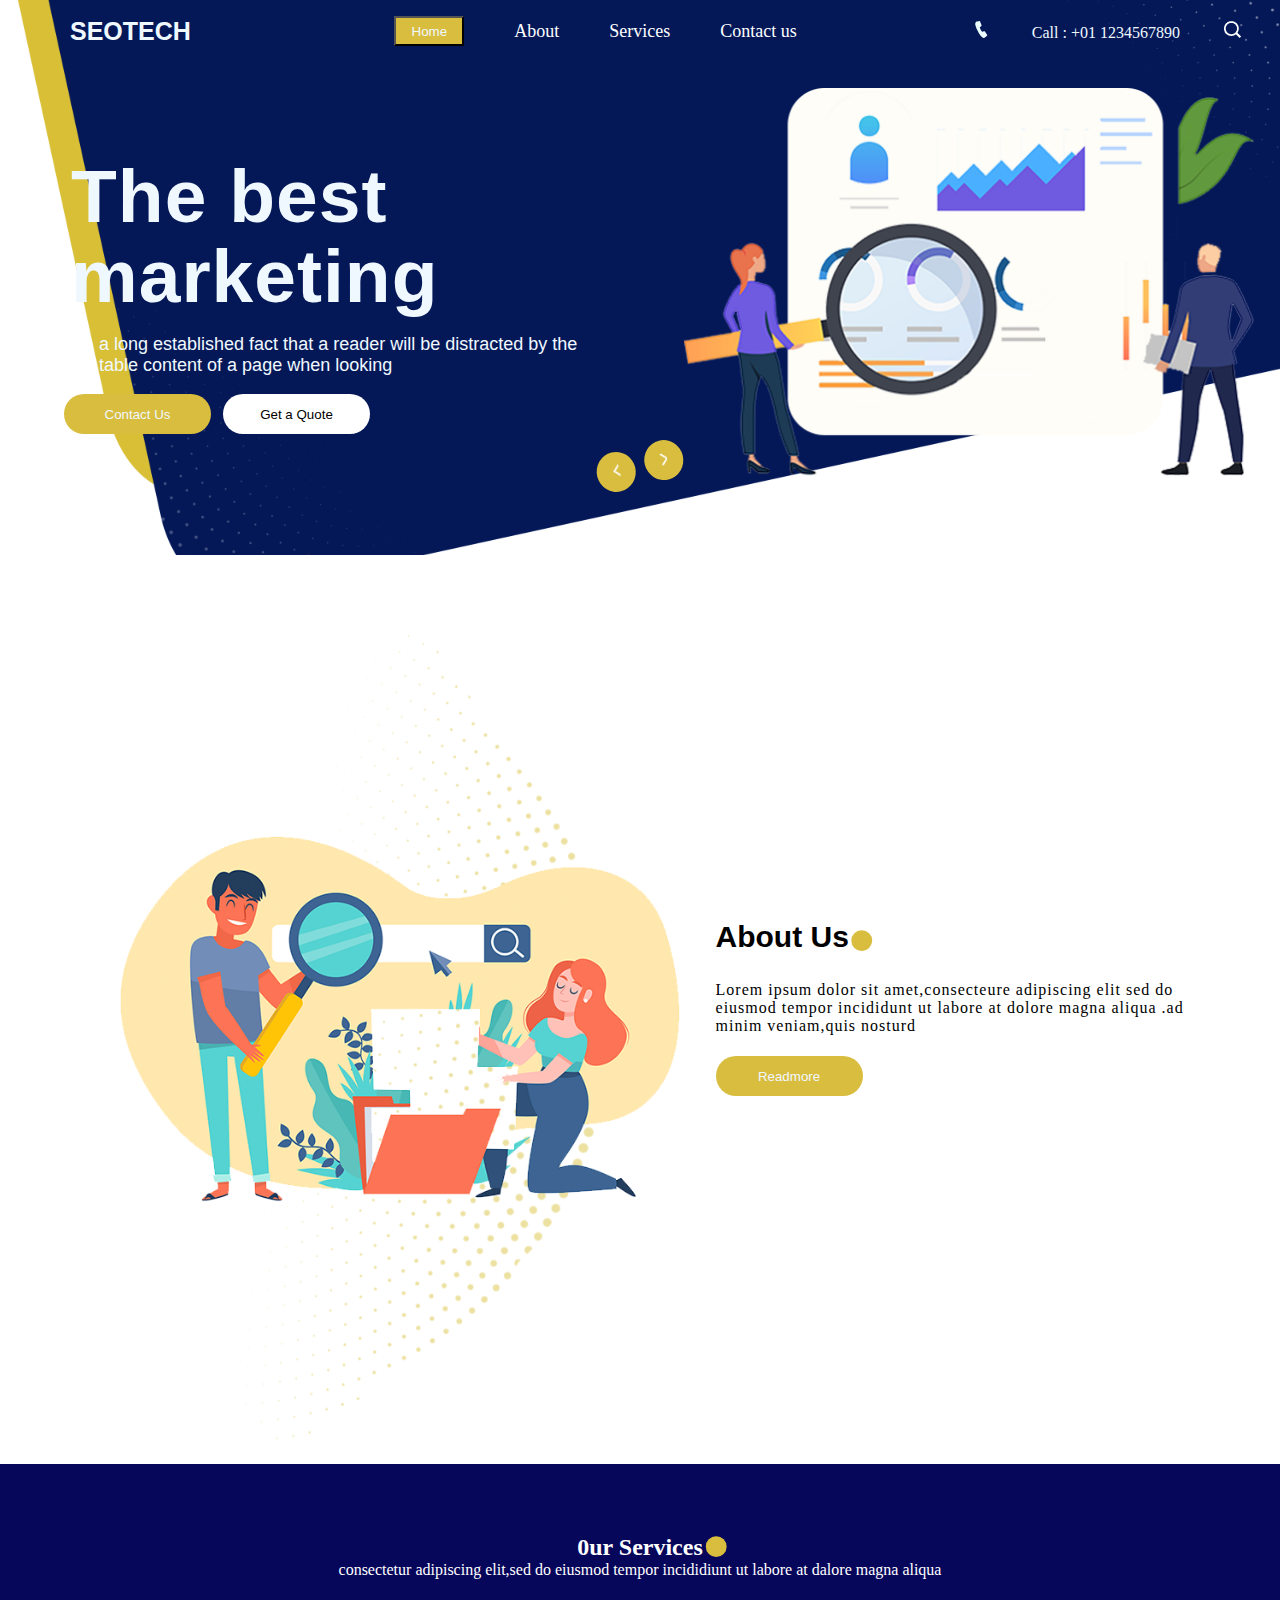
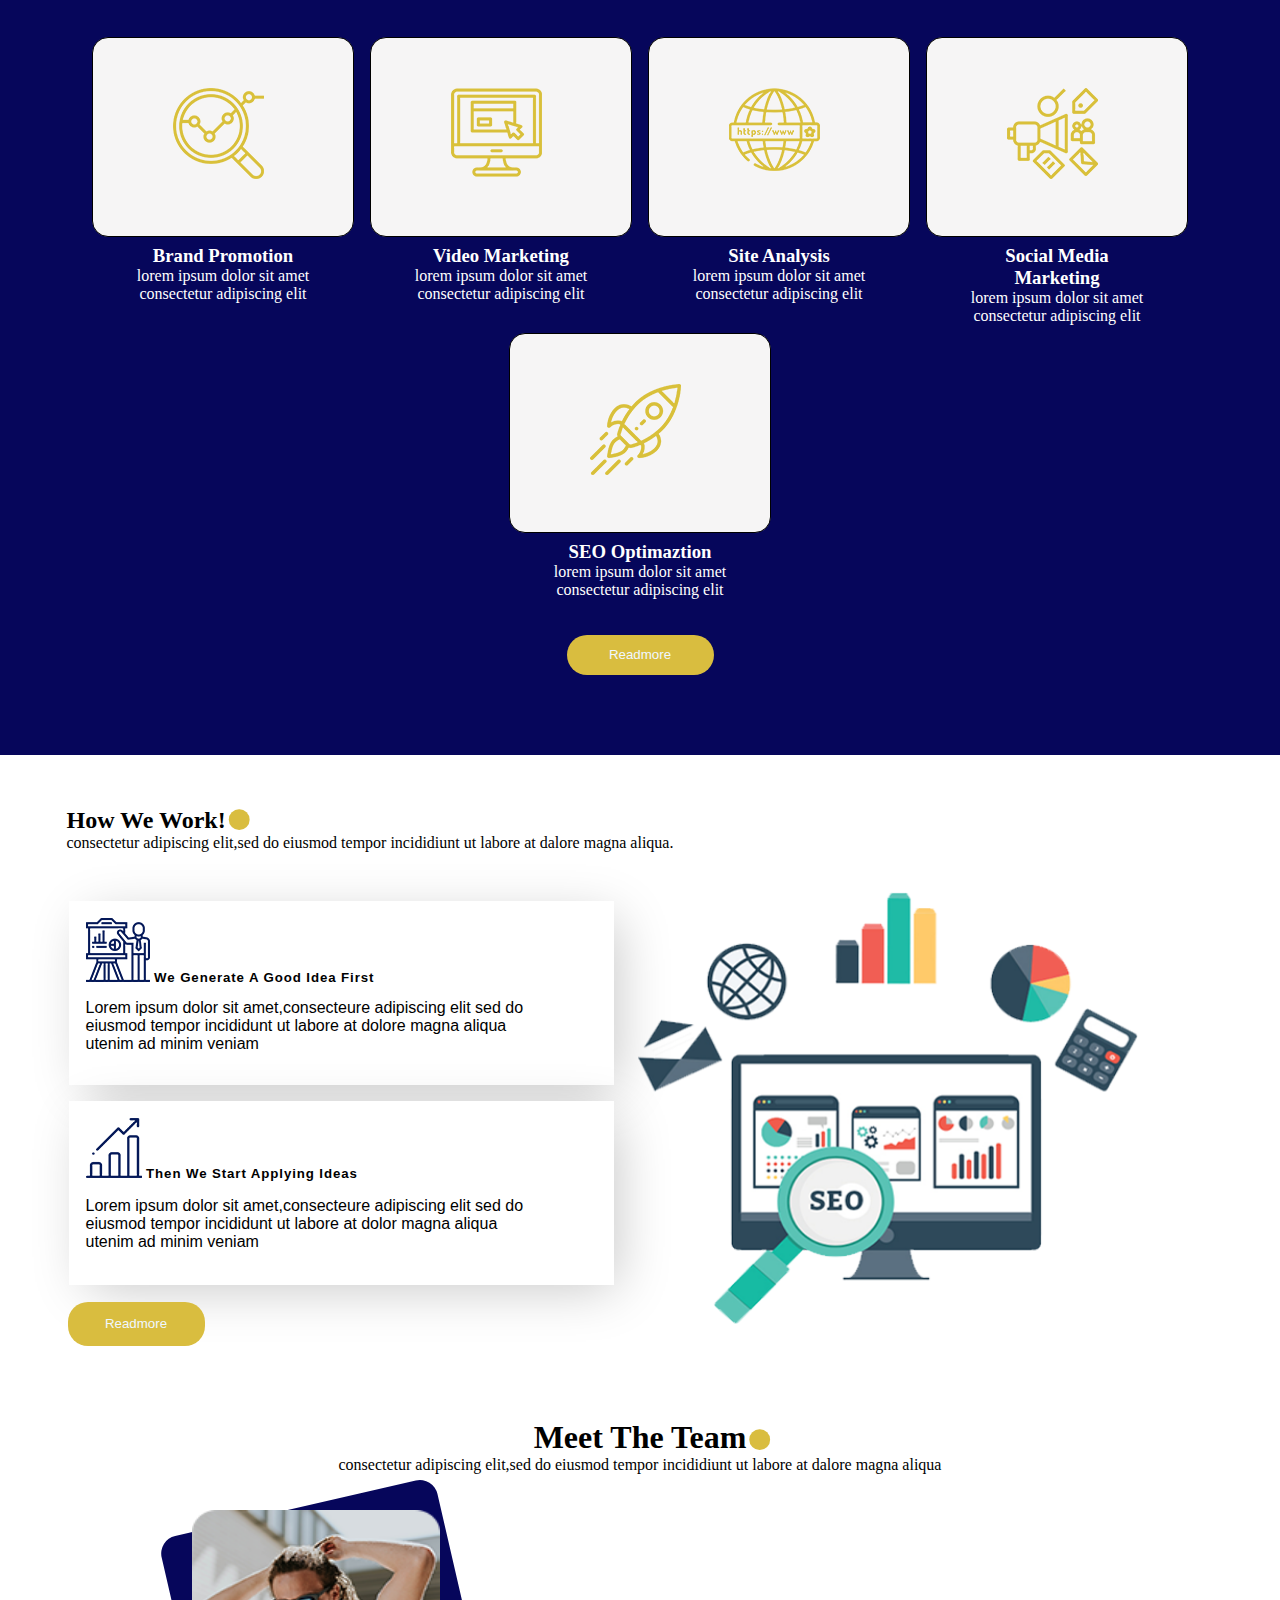
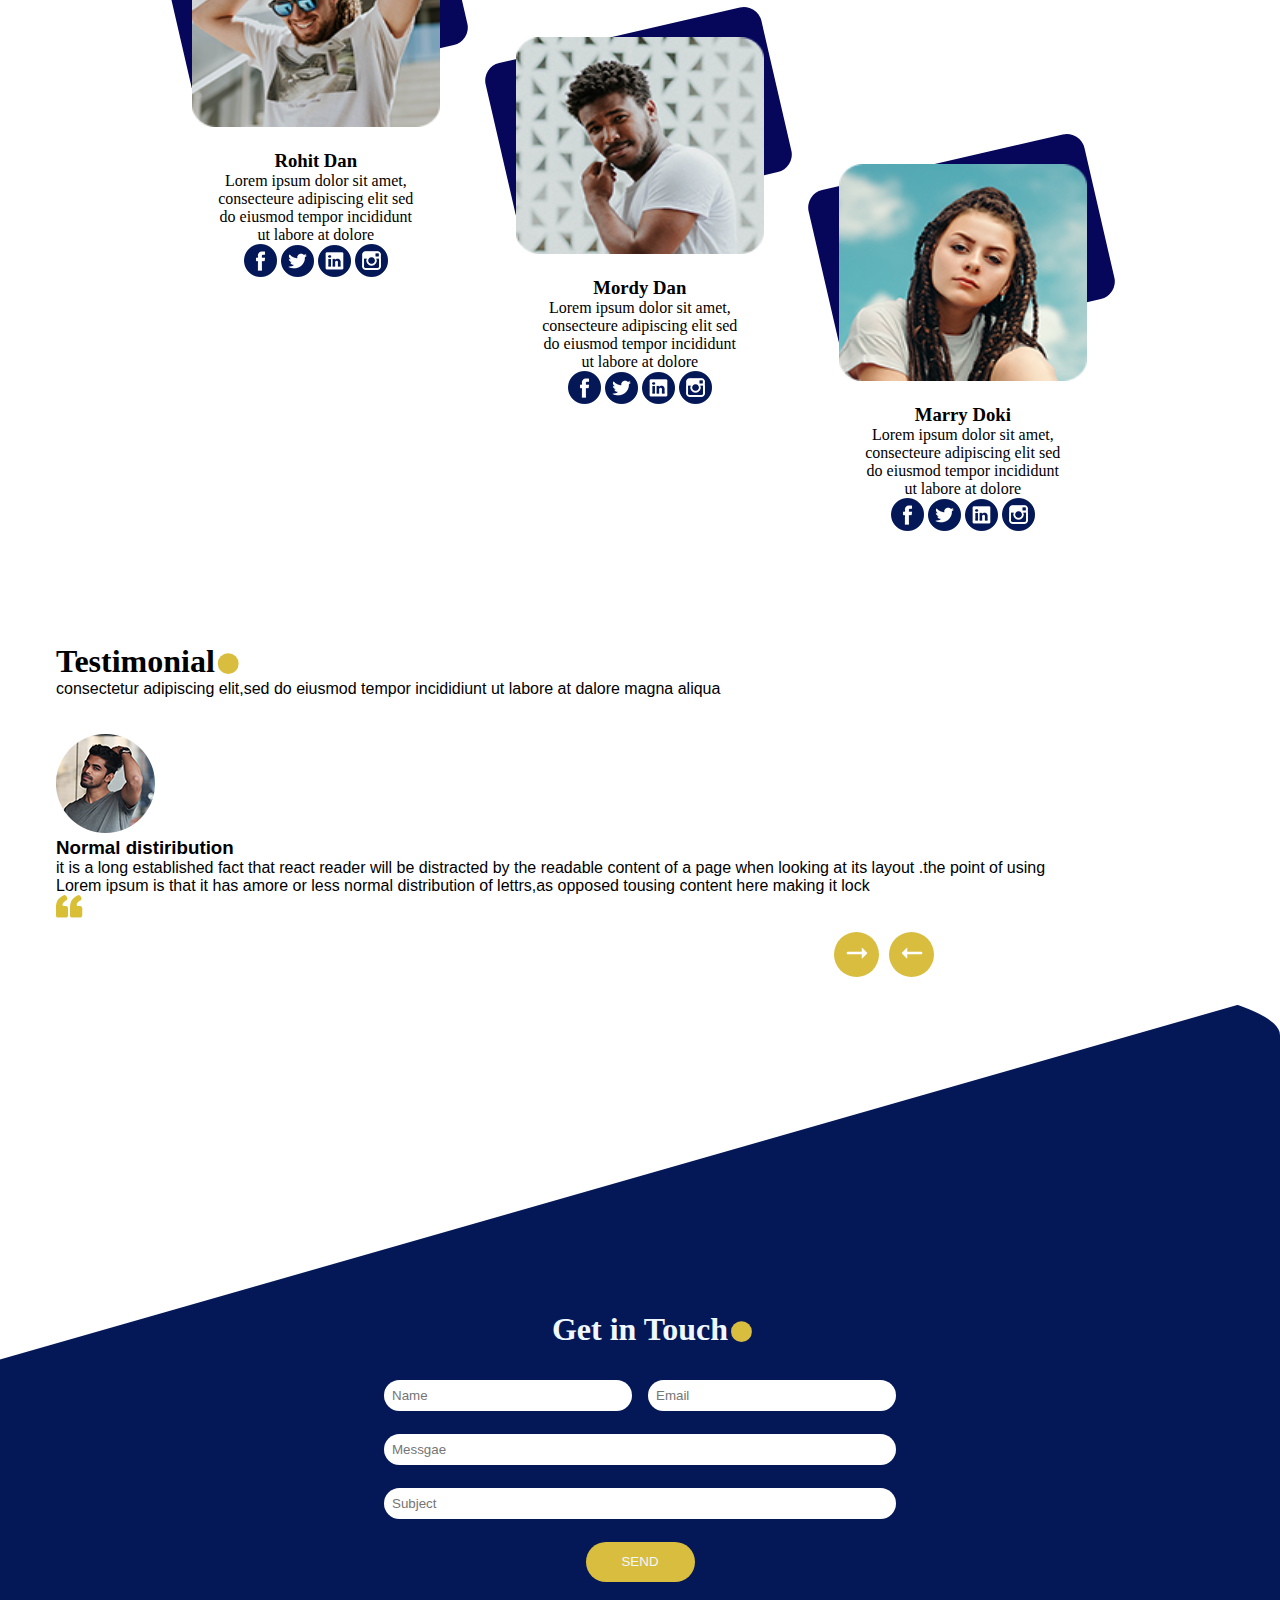
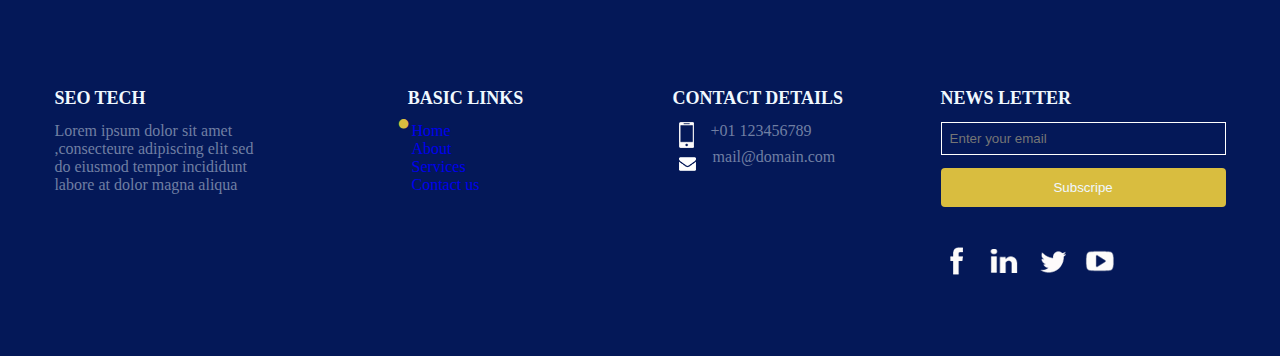
==== index.html @ 2832ff49 "msg updated" ====
<!DOCTYPE html>
<html lang="en">
<head>
    <meta charset="UTF-8">
    <meta http-equiv="X-UA-Compatible" content="IE=edge">
    <meta name="viewport" content="width=device-width, initial-scale=1.0">
    <link rel="stylesheet" href="style.css">
    <link href="https://cdn.jsdelivr.net/npm/bootstrap@5.3.0-alpha3/dist/css/bootstrap.min.css" rel="stylesheet"
        integrity="sha384-KK94CHFLLe+nY2dmCWGMq91rCGa5gtU4mk92HdvYe+M/SXH301p5ILy+dN9+nJOZ" crossorigin="anonymous">
        <link rel="preconnect" href="https://fonts.googleapis.com">
<link rel="preconnect" href="https://fonts.gstatic.com" crossorigin>
<link href="https://fonts.googleapis.com/css2?family=Lato:wght@300;400;700&family=PT+Sans&display=swap" rel="stylesheet">
    <title>Document</title>
</head>
<body>
    <div class="body-image">
        <navbar class="content-header nav-header">
<div class="content-name">

            <h1 class="small-header" style="color: aliceblue;">SEOTECH</h1>
        
        </div>
        <div class="list-center">
            <ul class="nav-head">
                <li><button type="button" class="btn btn-warning rounded-pill " id="size-bar">Home</button></li>
                <li><a href="" >About</a></li>
                <li><a href="">Services</a></li>
                <li><a href="">Contact us</a></li>
            </ul>
        </div>
<div class="image-content">
            <img class="slider-image" src="./images/slider-img.png">
        </div>
<div >
            <div class="btn-container">
                <span class="btn-num">
                   <a href=""><img src="./images/call.png"></a> 
                  <div class="tele-number"> Call : +01 1234567890</div> 
                    <a href=""><img src="./images/search-icon.png"></a> 
                </span>
            </div>
        </div>
            <button class="menu-btn">
                <svg xmlns="http://www.w3.org/2000/svg" width="16" height="16" fill="white" class="bi bi-list" viewBox="0 0 16 16">
                    <path fill-rule="evenodd" d="M2.5 12a.5.5 0 0 1 .5-.5h10a.5.5 0 0 1 0 1H3a.5.5 0 0 1-.5-.5zm0-4a.5.5 0 0 1 .5-.5h10a.5.5 0 0 1 0 1H3a.5.5 0 0 1-.5-.5zm0-4a.5.5 0 0 1 .5-.5h10a.5.5 0 0 1 0 1H3a.5.5 0 0 1-.5-.5z"/>
                  </svg>
            </button>
     
        </navbar>
        
        <header>
            <div class="title-text">
                <h1 class="line-gap "><strong>The best</strong> <br>marketing</b> </h1>
                <br>
                <p class="para-gap">a long established fact that a reader will be distracted by the<br> table content of
                    a page when looking</p>
                <br>
                <div class="gap-btn">
                    <button class="btn-center" type="button " style="color: aliceblue;">Contact Us</button>
                    <button class="btn-center btn-color" type="button" style="color: black;">Get a Quote</button>
                </div>
                <div class="angle-bar">
                    <div class="arrow-left arrow-bottom" >
                        <a href=""><img src="./images/left-angle.png"></a>
                </div>
            <div class="arrow-left arrow-top">
                 <a href=""><img  src="./images/right-angle.png"></a>   
                </div>
                </div>
            </div>
    </div>
</header>


    <section class="main-content" >
        <div  class="hero-left">
                <img class="hero-img" src="./images/about-img2.png">
        </div>
            <div class="content-right">
                <h1>About Us <span class="bullet-about"> &#x2022;</span></h1>
                
       <p> Lorem ipsum dolor sit amet,consecteure adipiscing elit sed do <br>eiusmod tempor
               incididunt ut labore at dolore magna aliqua .ad<br> minim veniam,quis nosturd</p>
        
               <div class="btn-size">
               <button class="btn-center " type="button" style="color: aliceblue;">Readmore</button>    
            </div>
        </div>
    </section>

<section class="back-image">
    <div class="header-rows">
        <div class="center-header">

            <h2 >0ur Services <span class="bullet-service"> &#x2022;</span> </h2>
            <p>consectetur adipiscing elit,sed do eiusmod tempor incididiunt ut labore at dalore magna aliqua</p>
        </div>
    </div>
    <div class="header-rows">
        <div class="box-section">
            <div class="box-bar">
                <img class="center-image" src="./images/s-1.png">
            </div>
            <div>
                <h3>Brand Promotion</h3>
                <p>lorem ipsum dolor sit amet<br>consectetur adipiscing elit</p>
            </div>
        </div>

        <div class="box-section">
            <div class="box-bar">
                <img class="center-image" src="./images/s-2.png">
            </div>
            <div>
                <h3> Video Marketing</h3>
                <p>lorem ipsum dolor sit amet<br>consectetur adipiscing elit</p>
            </div>
        </div>

        <div class="box-section">
            <div class="box-bar">
                <img class="center-image" src="./images/s-3.png">
            </div>
            <div>
                <h3>Site Analysis</h3>
                <p>lorem ipsum dolor sit amet<br>consectetur adipiscing elit</p>
            </div>
        </div>

        <div class="box-section">
            <div class="box-bar">
                <img class="center-image" src="./images/s-4.png">
            </div>
            <div>
                <h3>Social Media <br>Marketing</h3>
                <p>lorem ipsum dolor sit amet<br>consectetur adipiscing elit</p>
            </div>
        </div>

        <div class="box-section">
            <div class="box-bar">
                <img class="center-image" src="./images/s-5.png">
            </div>
            <div>
                <h3>SEO Optimaztion</h3>
                <p>lorem ipsum dolor sit amet<br>consectetur adipiscing elit</p>
                <br>
                <br>
                <button class=" btn-center" type="button" style="color: aliceblue;">Readmore</button>
                
            </div>
        
            </div>
        </div>
</section>



<section class="header-title">
    <div class="header-gap">
        <h2 class="bullet-work">How We Work!<span class="bullet-service"> &#x2022;</span> </h2>
        <p>consectetur adipiscing elit,sed do eiusmod tempor incididiunt ut labore at dalore magna aliqua.</p>
    </div>

    <div class="column-box">
        <div class="box-graph">
            <div class="box-line">
               <h5><span><img src="./images/work-i1.png"></span> <span>We Generate A Good Idea
                        First</span></h5>
                <p> Lorem ipsum dolor sit amet,consecteure adipiscing elit sed do<br> eiusmod tempor incididunt ut
                    labore at dolore magna aliqua<br>utenim ad minim veniam</p>
                </div>
        

            <div class="box-line">
                <h5><span><img src="./images/work-i2.png"></span>
                    <span>Then We Start Applying
                        Ideas</span></h5>
                <p> Lorem ipsum dolor sit amet,consecteure adipiscing elit sed do <br>eiusmod tempor incididunt ut
                    labore at dolor magna aliqua <br>utenim ad minim veniam</p>
            </div>
        </div>
        
            <img class="image-right" src="./images/work-img.png">
            <div class="read-size">
           
                <button class=" btn-read" type="button" style="color: aliceblue;">Readmore</button>    
            </div>
 
        </div>
</section>


<article class="line-height">
    <div class="object-center">
        <h1>Meet The Team <span class="bullet-point"> &#x2022;</span></h1>
        <p>consectetur adipiscing elit,sed do eiusmod tempor incididiunt ut labore at dalore magna aliqua</p>
    </div>
    <div class="box-row">
        <div>
        <div class="card-shape" id="card-1">
                <div class="box-image-container">
                    <img class="box-image" src="./images/t-1.png">
                </div>
                <div class="text-words">
                    <h3>Rohit Dan</h3>
                    <p>Lorem ipsum dolor sit amet,<br>consecteure adipiscing elit sed <br>do eiusmod tempor incididunt<br> ut
                        labore at dolore</p>

                    <div>
                        <a href=""><img src="./images/fb.png"></a>
                        <a href="https://twitter.com/i/flow/login"><img src="./images/twitter.png"></a>
                        <a href="https://in.linkedin.com/jobs"><img src="./images/linkedin.png"></a>
                        <a href="https://www.instagram.com/?hl=en"><img src="./images/insta.png"></a>

                    </div>

                </div>
        </div>
        </div>
        <div class="card-shape" id="card-2">
            <div>
                <div class="box-image-container">
                    <img class="box-image" src="./images/t-2.png">
                </div>
                <div class="text-words">
                    <h3>Mordy Dan</h3>
                    <p>Lorem ipsum dolor sit amet,<br>consecteure adipiscing elit sed <br>do eiusmod tempor incididunt<br> ut
                        labore at dolore</p>
                    <div>
                        <a href="https://www.facebook.com/login/"><img src="./images/fb.png"></a>
                        <a href="https://twitter.com/i/flow/login"><img src="./images/twitter.png"></a>
                        <a href="https://in.linkedin.com/jobs"><img src="./images/linkedin.png"></a>
                        <a href="https://www.instagram.com/?hl=en"><img src="./images/insta.png"></a>

                    </div>

                </div>
            </div>

        </div>
        <div class="card-shape" id="card-3">
            <div>
                <div class="box-image-container">
                    <img class="box-image" src="./images/t-3.png">
                </div>
                <div class="text-words">
                    <h3>Marry Doki</h3>
                    <p>Lorem ipsum dolor sit amet,<br>consecteure adipiscing elit sed <br>do eiusmod tempor incididunt<br> ut
                        labore at dolore</p>
                    <div>
                        <a href="https://www.facebook.com/login/"><img src="./images/fb.png"></a>
                        <a href="https://twitter.com/i/flow/login"><img src="./images/twitter.png"></a>
                        <a href="https://in.linkedin.com/jobs"><img src="./images/linkedin.png"></a>
                        <a href="https://www.instagram.com/?hl=en"><img src="./images/insta.png"></a>

                    </div>

                </div>
            </div>
            <div>
            </div>
        </div>
    </div>
</article>


<section class="object-header">
    
        <div class="test">
        <h1 class="bullet-test">Testimonial <span class="bullet-point"> &#x2022;</span></h1></h1>
        <p>consectetur adipiscing elit,sed do eiusmod tempor incididiunt ut labore at dalore magna aliqua</p>
    
        <br>
        <br>
        <img src="./images/client.png">
        <br>
        <h3>Normal distiribution</h3>
        <p>it is a long established fact that react reader will be distracted by the readable content of a page when
            looking at its layout .the point of using<br>Lorem ipsum is that it has amore or less normal
            distribution of lettrs,as opposed tousing content here making it lock </p>
       
        <img src="./images/quote.png">
    </div>
        <div class="angle-box">
            <div class="arrow-angle" >
          <a href=""> <img src="./images/next-white.png"></a> 
        </div>
    <div class="arrow-angle">
          <a href=""><img  src="./images/prev-white.png"></a> 
        </div>
        </div>
</section>

<footer class="footer-image">
    <article class="footer" >
        <h1 class="bullet-touch " style="color: aliceblue;">Get in Touch<span class="bullet-point"> &#x2022;</span></h1>
       <div class="footer-form">
            <div class="form-header">
                <input class="form-field" type="text" placeholder="Name">
                <input class="form-field" type="text" placeholder="Email">
            </div>
            <input class="form-field" type="text" placeholder="Messgae">
            <input class="form-field" type="text" placeholder="Subject">
            <button class="btn-send"type="button" style="color: aliceblue;">  SEND</button>

       </div>

    <div class="footer-line">
        
<div class="footer-row">
    <h3 class="header-color header-right left" >SEO TECH </h3>
    <p class="para-color ">Lorem ipsum dolor sit amet<br>,consecteure adipiscing elit sed <br>do eiusmod tempor incididunt
        labore at dolor magna aliqua</p>
</div>
<div class="footer-row">
    <h3 class="header-right">BASIC LINKS</h3>
    <ul class="style-none">
       
        <li ><a href="https://rakul1234.github.io/html2/" ><span class="bullet-home"> &#x2022;</span>Home</a></li>
        <li><a href="#" >About</a></li>
        <li><a href="#" >Services</a></li>
        <li><a href="#" >Contact us</a></li>
    </ul>
</div>
<div  class="footer-row ">
    <h3 class="header-color header-right">CONTACT DETAILS</h3>
    <div  class="call-none">
   <p class="news-image"><img src="images/telephone-white.png">+01 123456789</p>
   <p class="news-image"><img class=" email-image"src="./images/envelope-white.png">mail@domain.com</p>
</div>
</div>
<div class="footer-row">
    <h3 class="header-color header-right">NEWS LETTER</h3>
    <input  class="email-box" type="email" placeholder="Enter your email" class="para-color">
    <button  class="email-box subs-btn" type="button" style="color: aliceblue;">Subscripe</button>
    <br>
    <div class="network-images">
        <a href="https://www.facebook.com/login/"><img src="./images/info-fb.png"></a>
        <a href=" https://in.linkedin.com/jobs"><img src="./images/info-linkedin.png"></a>
        <a href="https://twitter.com/i/flow/login"><img src="./images/info-twitter.png"></a>
        <a href="https://www.youtube.com/"><img src="./images/info-youtube.png"></a>



        


    </div>
</div>
        
    </div>
</article>
</footer>



</body>
</html>
---- style.css ----
*{
    padding: 0;
    margin: 0;
    box-sizing: border-box;

    
}
html,body{
    width: 100%;
    overflow-x: hidden;
}
.hero-left{
    margin-top:5px;
    margin-left:-4%}

.body-image{
    background-color:rgb(4, 4, 71);
  background-repeat: no-repeat;
  background-size: cover;
   width:100vw;

} 
  a:hover {
    
    color: #d9bd3f;
  }
  a:link {
    text-decoration: none;
    
  }
 .style-none a:visited {
    
    color:#707fa3;
  }
  
 a:active{
    color:rgb(134, 22, 22);
 }
  .nav-head a:visited {
    color:white;
  }

button{
    background-color: #d9bd3f;
}
.angle-bar{
display: none;
}
.arrow-left{
 display: none;

}


.image-head{
width: 500px;
position:absolute;
left: 750px;
top: 100px;
}
.content-header{

    display: flex;
align-items:center;
justify-content: space-between;
padding: 0px 70px;
    }
.nav-header ul li{
    
display: inline-block;
  padding: 96px 25px;
 list-style-type:none;
}

.menu-btn{
    background-color: transparent;
    outline: 0;
    border: 0;
}
.content-name{
    display: flex;
    justify-content:flex-start;
    justify-items: flex-start;
    
}
.list-center{
    display: flex;
    justify-content:space-between;
    align-items:center;
    font-size: large;
    margin-left:102px;

    
}
.small-header{
    font-size:25px;
    font-family: 'Franklin Gothic Medium', 'Arial Narrow', Arial, sans-serif;

}
#size-bar{
    width:70px ;
    height: 30px;
    background-color: #d9bd3f;
    color: aliceblue;
    display: flex;
    justify-content: center;
    align-items: center;
}
.bullet-point{
    position: absolute;
    color: #d9bd3f;

   font-size: 77px;
   margin-top: -24px;

}
.bullet-service{
    position: absolute;
    color: #d9bd3f;

   font-size: 77px;
   margin-top: -32px;


}
.bullet-about{
    position: absolute;
    color: #d9bd3f;

   font-size: 73px;
   margin-top: -23px;


}
.bullet-home{
    position: absolute;
    color: #d9bd3f;
margin-left: -15px;
   font-size: 40px;
   margin-top: -21px;


}


.nav-head{
  display:none;  
    
}
.tele-number{
    margin:0 40px;
    display: inline-block;
    list-style-type:none;
   
}
.btn-container{
    display: none;
}
.btn-center{
    background-color: #d9bd3f;
    border: none;
    color: white;
    width:147px ;
    height: 40px;
    border-radius: 20px;

}
.btn-color{
    background-color:white;
    margin-left:8px;

}
.line-gap{
font-size:75px;
line-height: 80px;
letter-spacing: 1px;
font-family: 'Franklin Gothic Medium', 'Arial Narrow', Arial, sans-serif;
font-weight:bolder;


}

.title-text{

    display: grid;
    grid-template-columns: var(grid);
    margin-top: -10px;
    padding: 2em ;
    color: aliceblue;
    
    
    
    
    }
.para-gap{
    color: aliceblue;
    font-size:18px;
letter-spacing: normal;

    }
 .btn-gap{
    
 border: none;
 color:black;
 padding: 15px 32px;
 border-radius: 10px;
 display: inline-block;
font-size: 16px;
    
} 
.para-line{
    margin-bottom:180px ;

}

.content-right{
    display: grid;
    padding: 3em;
    justify-content: center;

}
.hero-img{
    width: 354px;
    height:100%;
    padding: 20px;
    margin-left:32px;

}
.main-content h1{
    font-size: 30px;
    font-family: 'Franklin Gothic Medium', 'Arial Narrow', Arial, sans-serif;
    margin-top: -40px;

}
.main-content p{
    letter-spacing: 1px;
    margin-top: 21px;
   

}
.btn-size{
    margin-top: 21px;

}


.back-image{
    background-color:rgb(6, 6, 91);
    width: 100%;
    padding-top: 20px;
    padding-bottom: 80px;
    

}

.slider-image{
    display: none;
}

.center-header{
    display:grid;
    text-align: center;
    padding: 50px;
    }
    .header-rows{
        display: flex;
        flex-direction: row;
        flex-wrap: wrap;
        justify-content:center;
        color: white;
        
    
    }
    
    .box-bar{
        width:262px;
        height:200px;
        border-radius: 16px;
        margin: 8px;
        background: rgb(246, 245, 245);
        border: 1px solid black;
    }
    

    
    .center-image{
        position: absolute;
        margin-top:50px;
        margin-left: -50px;
    }
    .box-section{
        text-align: center;
    
        
    }
    

    .header-title{
        display:grid;
        place-content: center;
        padding: 38px;
        margin-right: 20px;
    
    }
    .header-gap{
        display: grid;
        text-align: center;
    }
    
.read-size{
    display:grid;
    justify-content: center;
    align-items: center;
}
.btn-read{
    background-color: #d9bd3f;
    border: none;
    color: white;
    width:137px ;
    height: 44px;
    border-radius: 20px;



}
    .box-line{
        display: grid;
        border: 1px solid white;
        background-color:white;
        width: 100%;
        margin: 16px;
        padding: 1em;
        box-shadow: 10px 10px 51px -8px rgba(0,0,0,0.23);
        -webkit-box-shadow: 10px 10px 51px -8px rgba(0,0,0,0.23);
        -moz-box-shadow: 10px 10px 51px -8px rgba(0,0,0,0.23);  
     }
     .box-line h5{
      font-family: 'Franklin Gothic Medium', 'Arial Narrow', Arial, sans-serif;
      letter-spacing: 0.9px;
    
     }
     .box-line p{
        font-family:Verdana, Geneva, Tahoma, sans-serif; 

     }

    .image-right{
        
        width: 100%;
        margin-left: 17px;
        
    
    }

    
    
    .object-center{
        display:grid;
        text-align: center;
        place-items: center;

    
    
    }
    .object-header{
            
    
        /* justify-content: center;
        align-items:center; */
        margin: 56px;
        text-align: center;
        /* padding: 20px; */
    }

    .card-shape{
        padding: 2em;
        border-radius: 25px;
    
        
    
    }
    .box-image{
        width:248px;
        margin: 19px;
        margin-top: 4px;
        height: 217px;

    }
    
    .box-image-container::before{
        position: absolute;
        rotate: -13deg;
        content: '';
        width:283px !important;
        height: 169px !important;
        background-color:rgb(6, 6, 91) !important;
        z-index: -9;
        border-radius: 18px;
    }
    .line-height{
        display:grid;
        justify-content: center;
        align-items: center;
        padding: 20px;
    }
    
    
    #card-2{
        display: flex;
        justify-content: center;
        align-items: center;
        }
    
    #card-3{
        display: flex;
        align-items: flex-end;
        justify-content: flex-end;
        margin-left: -27px;

    }
    
    .text-words{
    display: grid;
       text-align: center; 
    }


    .angle-box{
        display: flex;
        justify-content: center;
        flex-direction: row;
        margin-top: 7px;
    
    
    }
    .arrow-angle{
        background:#d9bd3f;
        height: 45px;
        width: 45px;
        border-radius: 50%;
        margin: 5px;
        display: flex;
        justify-content: center;
        align-items: center;
    
    }
    .btn-num{
        margin-right: -31px;
    }
    
    .footer{
        display: grid;
        place-items: center;
    }
    .footer-image{
         background: rgb(4, 4, 71);;           
         background-repeat: no-repeat;
         background-size: cover;
         position: absolute;
         width:100vw;
         padding-top: 27px;


         
     }
     .header-color{
        color: aliceblue;
        display: grid;
        font-size: large;
    }

   
    
    
    .style-none{
        list-style: none;
        color:#707fa3;
    }
    .call-none{
        color:#707fa3;
        margin-left:6px ;


    }
    .footer-row{
        width: 206px;
        display:grid;
        place-content: center;
        padding: 1em;
        grid-gap: 13px;
    
    }
    .header-right{
        color: white;
        font-size: large;
        display: grid;
        justify-content: center;

    
    }
    .header-left{
        font-size: 25px;
        font-size:25px;
        font-family: 'Franklin Gothic Medium', 'Arial Narrow', Arial, sans-serif;
        display: grid;
        justify-content: center;

    }
    

    .email-image{
        width:10%;
        height: 100%;
        margin-top: 9px;
    }
    .insta-size{
        width:12%;
        height: 100%;

    }
    .network-images{
        display: flex;
        gap: 18px;
        margin-top: -5px;

    }
    
    .para-color{
        color:#707fa3;
    }
    .btn-send{
        background-color: #d9bd3f;
        border: none;
        color: white;
        width:109px ;
        height: 40px;
        border-radius: 20px;
    

    }
    .news-image{
        display: flex;
        gap: 17px;
        margin-left: none;
    }

    
    .footer-form{
        margin-top: 2em;
        display: grid;
        place-items: center;
        grid-gap: 23px;
        width: 90%;
    }

    .form-header{
        display: inherit;
        grid-gap: 1em;
        width: 100%;
    }
    
    input{
        border-radius: 20px;
        padding: 8px;
        outline: 0;
        border: 0;
    }

    .form-field{
        width: 100%;
    }
.email-box{
    border-radius: 0;
    width:285px;
    background-color: unset;
    border:1px solid white;
    
}
.subs-btn{
    height: 39px;
    border:unset;
    border-radius: 4px;
    background-color: #d9bd3f;
}
    @media (min-width:1024px) {
     .body-image{
            background-image: url("./images/hero-bg.png");
          background-color:unset;
          position:absolute;
          margin-top:-80px;
           width:100%;
          height:auto;
        } 
        
        .about-container img{
          margin-top: 500px; 
          max-width: 100%;
          height:100%;
       
       }
       .btn-container{
        display: flex;
        align-items: flex-end;
        justify-content:flex-end; 
    
        
    }
    
    
    
    .hero-left{
        margin-top:48%;
        margin-left:-1%}
    
    
    .hero-img{
        width: 600px;
    
    }
    
    
        
        .content-header{
            color: aliceblue;

        }

        .footer-line{
       
            display:flex;
            grid-gap: 2em;
            width: 94%;
            padding-top: 90px;
        
        }
        .footer-row{
            width: 100%;
            height: 100%;
            display:grid;
            /* border-radius: 4px; */
            grid-gap: 13px;
        
        }
    
        .box-row{
            width: 78vw;
            height: 693px !important;
            display: flex;
            grid-template-columns: 1fr 1fr 1fr;
            gap: 0 !important;
        
        
        }
    
        .column-box{
            display: grid;
            gap: 1px;
            grid-template-columns: 1fr  1fr;
            
            
           
        }
        .image-right{
        margin: 7px;
            width: 500px;
            height: 432px;
            
        
        }
    
     
        

        .footer-form{
            width: 40vw;
        }
        
        .form-header{
            grid-template-columns: 1fr 1fr;
        }
        
        .main-content{
            display: flex;
            width:auto;
            justify-content: center;
            align-items:center;
        }
        .style-none{
            display:grid;
            justify-content: center;
            margin-left: -40px;

        }
        .object-header{
            
                display:grid;
                justify-content: left;
                align-items:left;
            }
        .test{
            text-align: left;
        }
        .test h3{
            font-family: 'Roboto', sans-serif;

        }
        .test p{
            font-family: Verdana, Geneva, Tahoma, sans-serif;
        }
        
      
    
        .para-gap{
            margin-left: 35px;
            font-family: 'Roboto', sans-serif;
            
            }
            .line-gap{
                margin-left: 7px;
            }
            .news-image{
                display: flex;
                gap: 17px;
                margin-left: none;
            }
            #card-2{
                display: flex;
                justify-content: center;
                align-items: center;
                margin-left: -26px;

                }
            
            #card-3{
                display: flex;
                align-items: flex-end;
                justify-content: flex-end;
        
            }
        
            .angle-bar{
                display: flex;
                justify-content:center;
                align-items: center;
                flex-direction: row;
                margin-top: 7px;
                rotate: -14deg;
                }
                .arrow-left{
                background:#d9bd3f;
                height: 40px;
                width: 39px;
                border-radius: 50%;
                margin: 5px;
                display:flex;
                justify-content: center;
                align-items: center;
                
                }
                .header-right{
                    color: aliceblue;
                    font-size: large;
                    display: grid;
                    justify-content: flex-start;
                    
            
                
                }
                .nav-head{
                    display: contents;
                    justify-content: center;
                    align-items:center;
                }
                .menu-btn{
                    display: none;
                }
                .slider-image{
                    display:grid;
                    width: 570px;
                    position:absolute;
                    right: 2vw;
                    bottom: 79px;
                    }
                    .image-content{
                        display: grid;

                    }
                    .box-line{
                        width:545px;
                        height: 184px;
                    
                    }
                    .header-gap{
                        display: grid;
                        text-align: left;
                        margin: 14px; 
                        padding-bottom:19px ;
                
                    }
                    .read-size{
                        display:grid;
                        justify-content: flex-start;
                        align-items: flex-start;
                        margin-top: -45px;
                        padding: 15px;
                    }
                    .title-text{

                        display: grid;
                        grid-template-columns: var(grid);
                        margin-top: -50px;
                        padding: 4em ;
                        color: aliceblue;
                        
                        
                        
                        
                        }
                    
                        .footer-image{
                            background: url("./images/footer-bg.png");           
                            position: absolute;
                            background-repeat: no-repeat;
                         width: 100%;
                       height: auto;
                       padding-top: 394px;
                       padding-bottom: 60px;
                       border-top-right-radius: 260em 24em;
                       margin-top: -121px;

                        }
                   
                        .content-right{
                            display: grid;
                            padding: 1em;
                            justify-content: center;
                            margin-top: 593px;
                        
                        }
                        .call-none{
                            color:#707fa3;
                        
                    
                    
                        }
                        .angle-box{
                            display: flex;
                            justify-content: flex-end;
                            align-items: flex-end;
                            flex-direction: row;
                            margin-top: 5px;
                            margin-right:106px;
                        
                        }
                    
                        
                        
                    
                    
                        
                    
                    
                
                            }
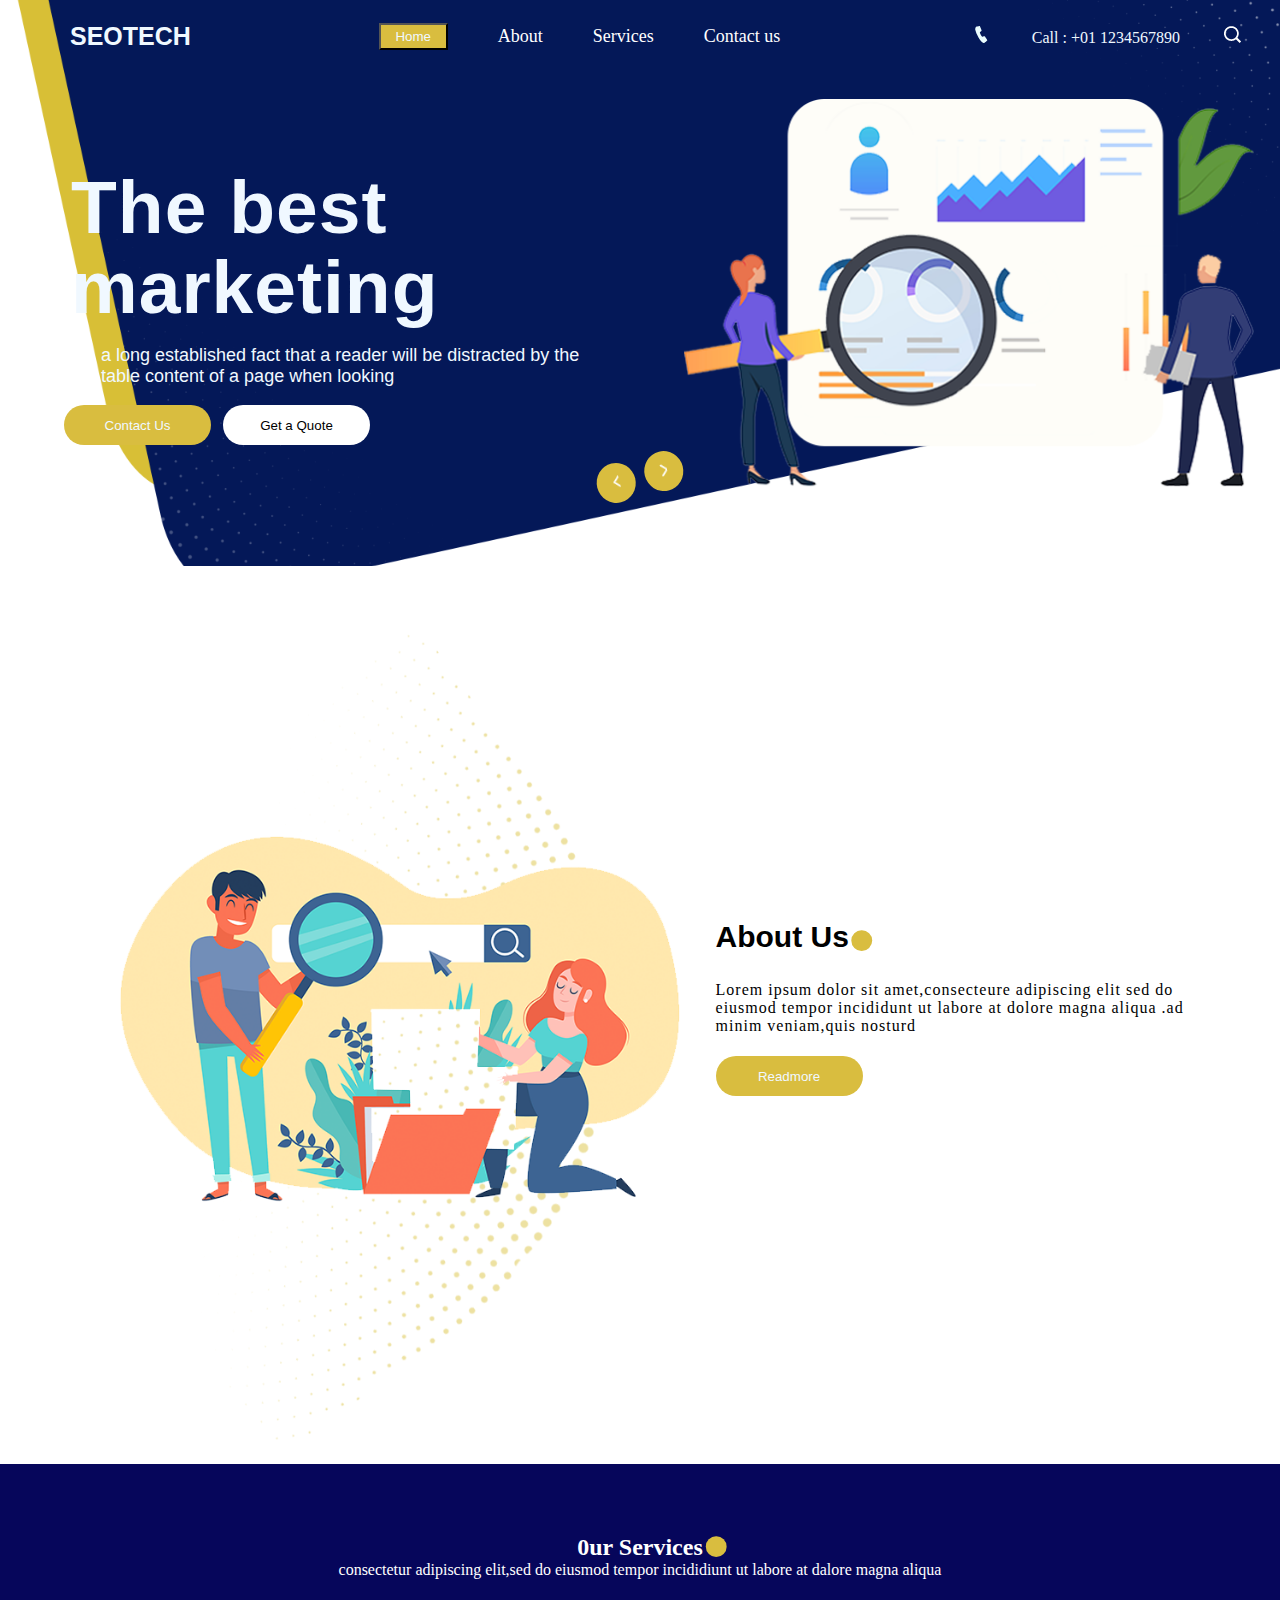
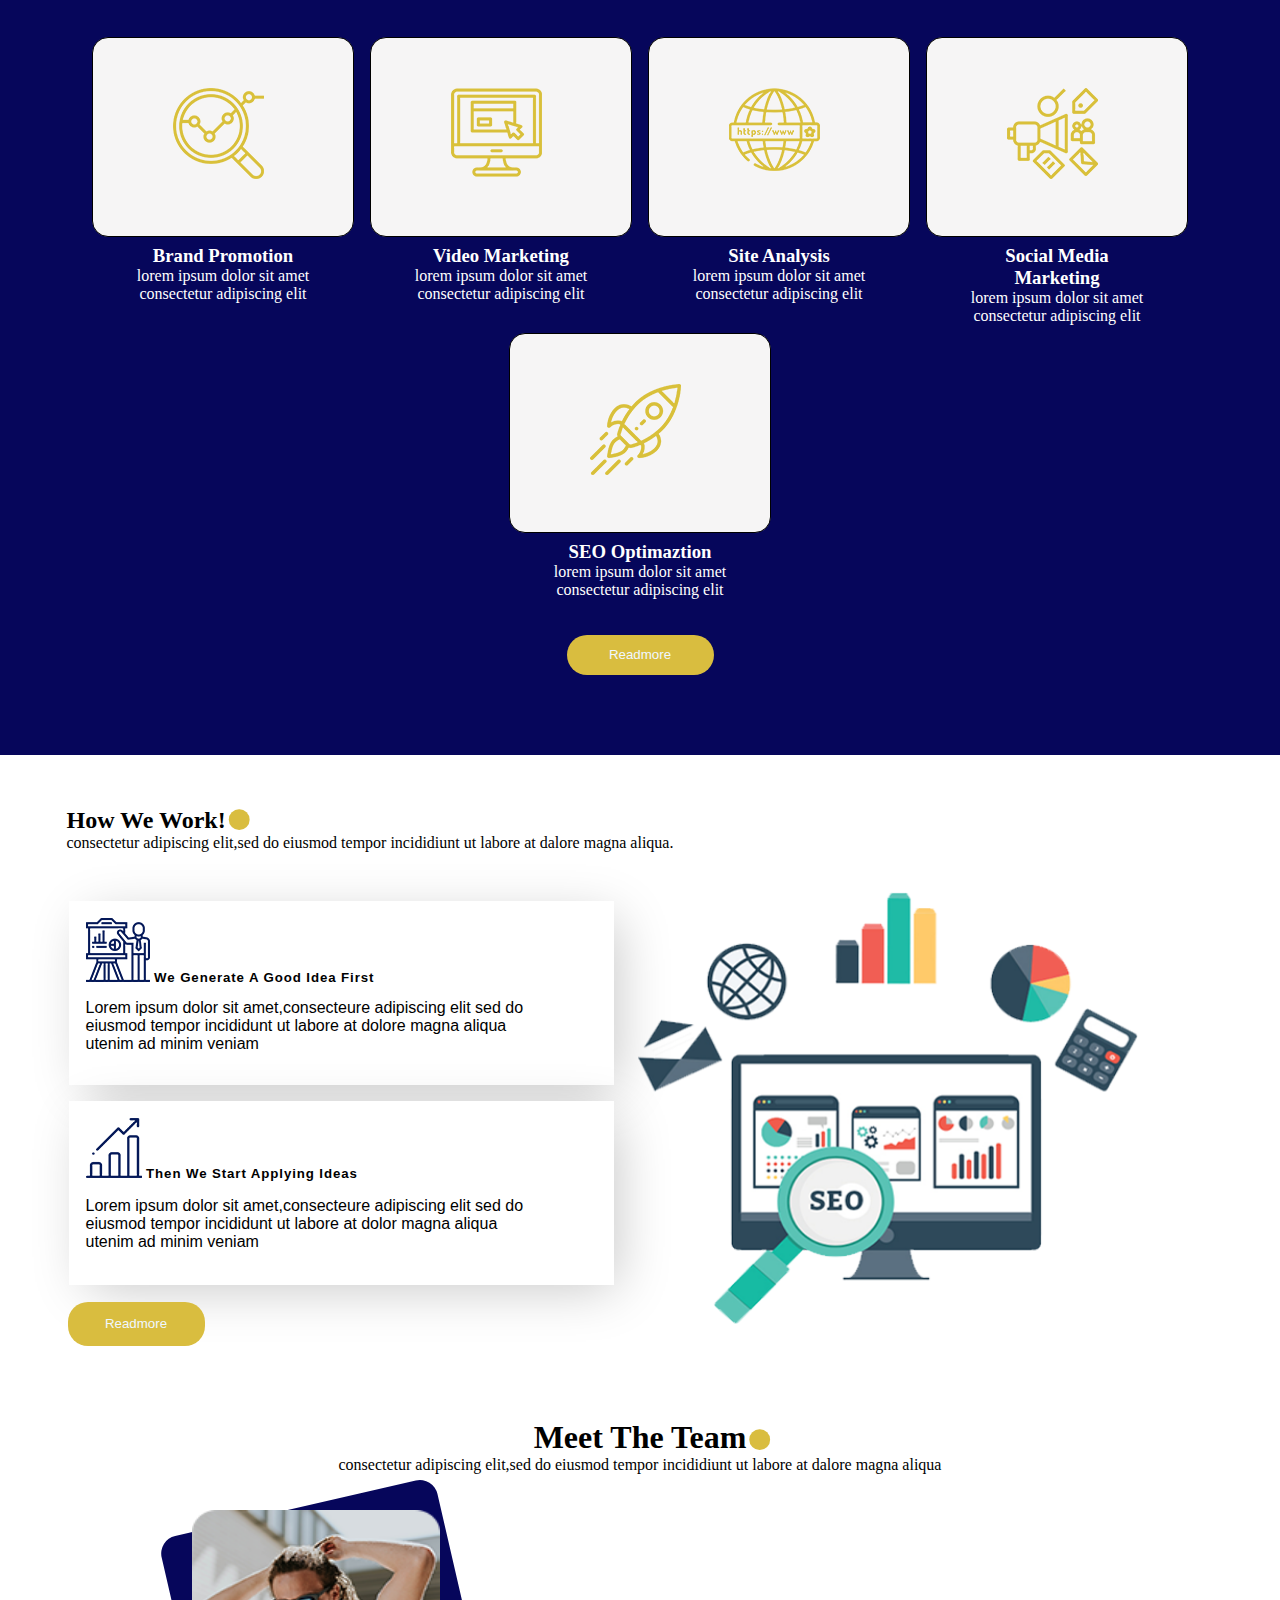
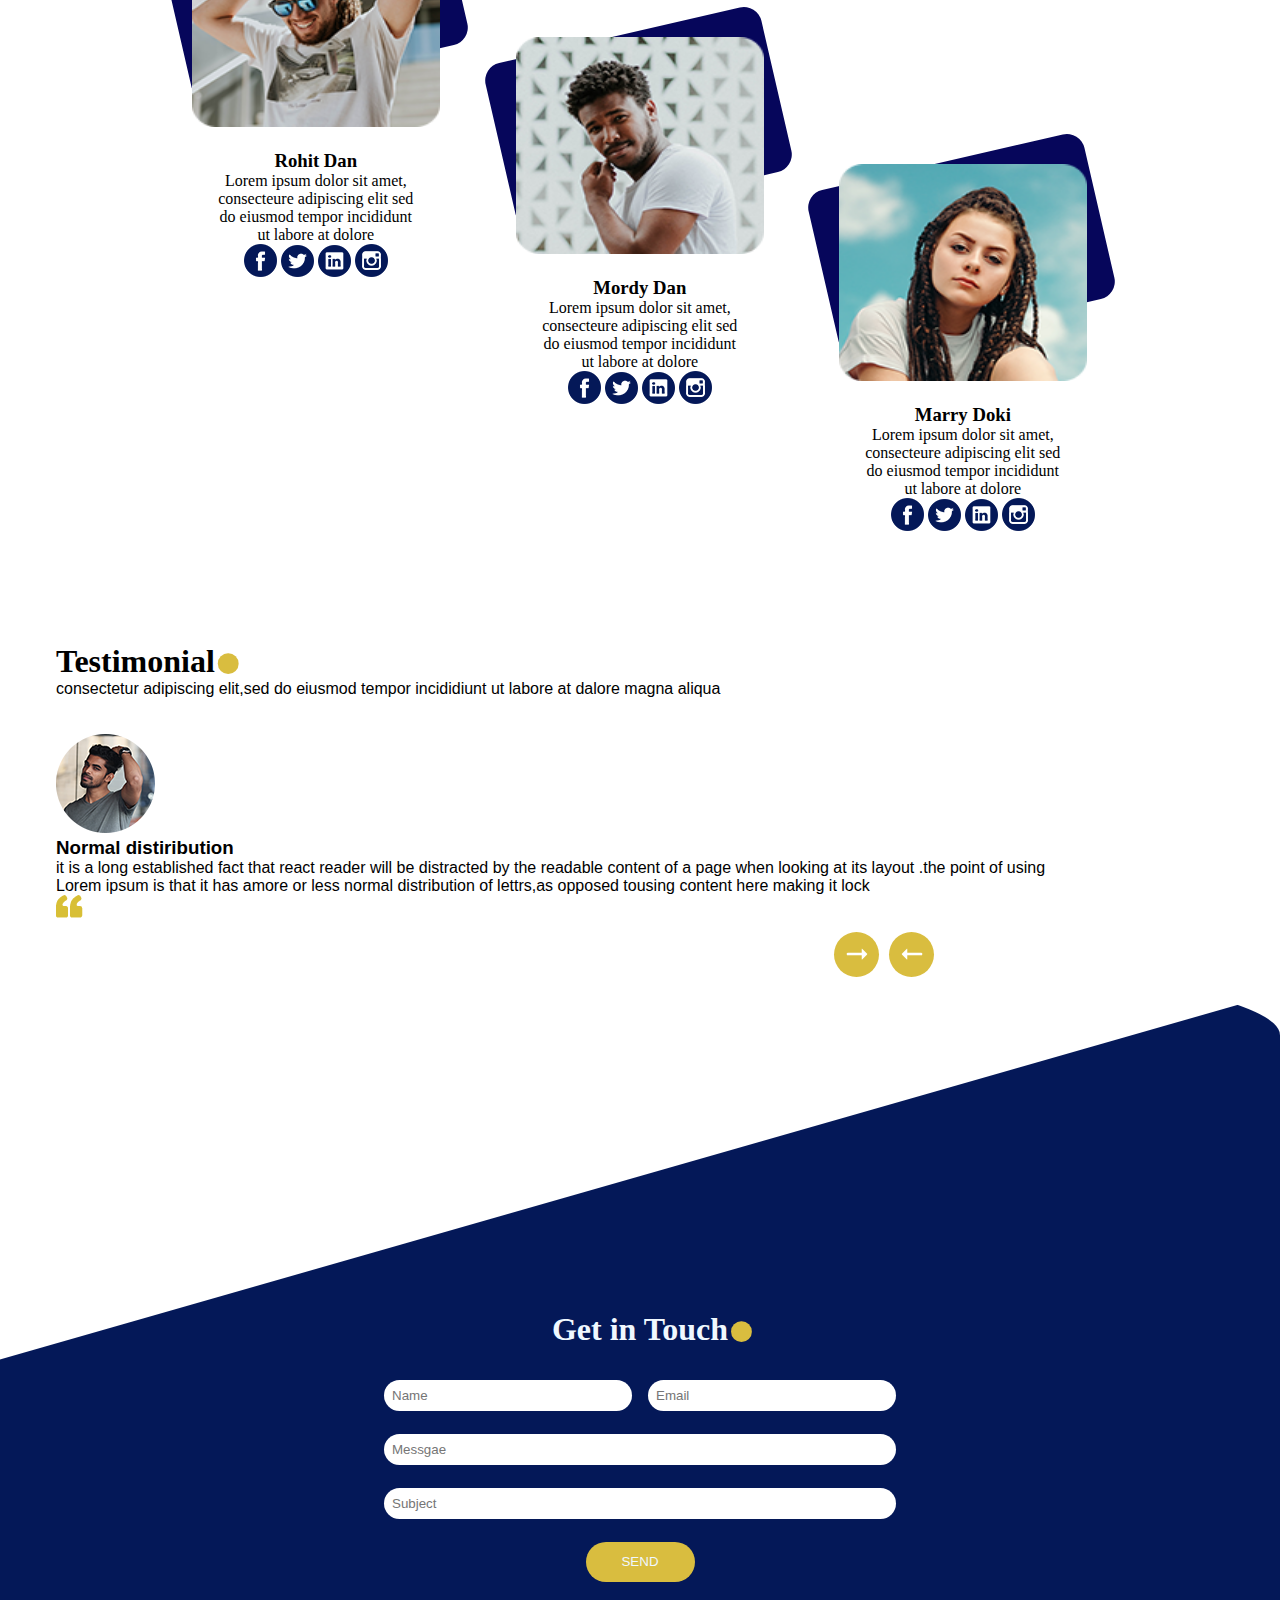
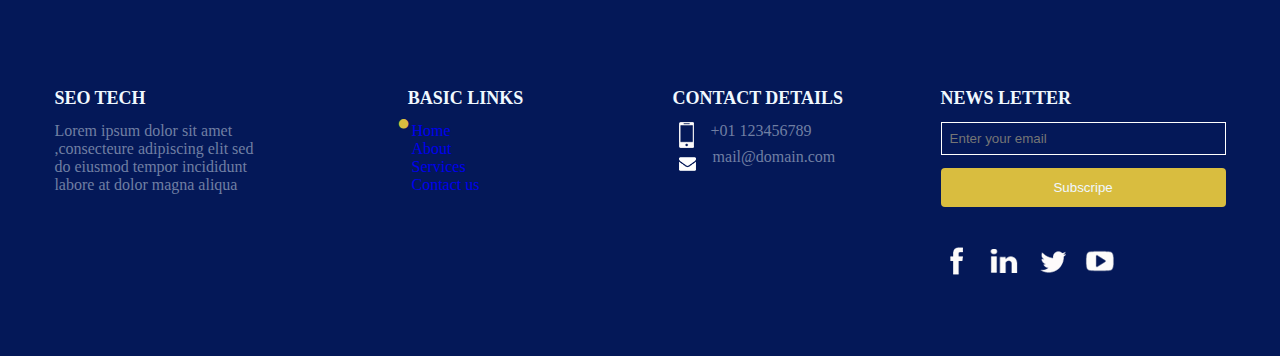
==== commit 4fdf3437: "page up" ====
--- a/index.html
+++ b/index.html
@@ -208,10 +208,10 @@
                         labore at dolore</p>
 
                     <div>
-                        <a href=""><img src="./images/fb.png"></a>
-                        <a href="https://twitter.com/i/flow/login"><img src="./images/twitter.png"></a>
-                        <a href="https://in.linkedin.com/jobs"><img src="./images/linkedin.png"></a>
-                        <a href="https://www.instagram.com/?hl=en"><img src="./images/insta.png"></a>
+                        <a href=""><img src="./images/fb.png" target="blank"></a>
+                        <a href="https://twitter.com/i/flow/login" target="blank"><img src="./images/twitter.png"></a>
+                        <a href="https://in.linkedin.com/jobs" target="blank"><img src="./images/linkedin.png"></a>
+                        <a href="https://www.instagram.com/?hl=en" target="blank"><img src="./images/insta.png"></a>
 
                     </div>
 
@@ -228,10 +228,10 @@
                     <p>Lorem ipsum dolor sit amet,<br>consecteure adipiscing elit sed <br>do eiusmod tempor incididunt<br> ut
                         labore at dolore</p>
                     <div>
-                        <a href="https://www.facebook.com/login/"><img src="./images/fb.png"></a>
-                        <a href="https://twitter.com/i/flow/login"><img src="./images/twitter.png"></a>
-                        <a href="https://in.linkedin.com/jobs"><img src="./images/linkedin.png"></a>
-                        <a href="https://www.instagram.com/?hl=en"><img src="./images/insta.png"></a>
+                        <a href="https://www.facebook.com/login/" target="blank"><img src="./images/fb.png"></a>
+                        <a href="https://twitter.com/i/flow/login" target="blank"><img src="./images/twitter.png"></a>
+                        <a href="https://in.linkedin.com/jobs" target="blank"><img src="./images/linkedin.png"></a>
+                        <a href="https://www.instagram.com/?hl=en" target="blank"><img src="./images/insta.png"></a>
 
                     </div>
 
@@ -249,10 +249,10 @@
                     <p>Lorem ipsum dolor sit amet,<br>consecteure adipiscing elit sed <br>do eiusmod tempor incididunt<br> ut
                         labore at dolore</p>
                     <div>
-                        <a href="https://www.facebook.com/login/"><img src="./images/fb.png"></a>
-                        <a href="https://twitter.com/i/flow/login"><img src="./images/twitter.png"></a>
-                        <a href="https://in.linkedin.com/jobs"><img src="./images/linkedin.png"></a>
-                        <a href="https://www.instagram.com/?hl=en"><img src="./images/insta.png"></a>
+                        <a href="https://www.facebook.com/login/" target="blank"><img src="./images/fb.png"></a>
+                        <a href="https://twitter.com/i/flow/login" target="blank"><img src="./images/twitter.png"></a>
+                        <a href="https://in.linkedin.com/jobs" target="blank"><img src="./images/linkedin.png"></a>
+                        <a href="https://www.instagram.com/?hl=en" target="blank"><img src="./images/insta.png"></a>
 
                     </div>
 
@@ -284,10 +284,10 @@
     </div>
         <div class="angle-box">
             <div class="arrow-angle" >
-          <a href=""> <img src="./images/next-white.png"></a> 
+          <a href=""> <img class="arrow-center" src="./images/next-white.png"></a> 
         </div>
     <div class="arrow-angle">
-          <a href=""><img  src="./images/prev-white.png"></a> 
+          <a href=""><img class="arrow-center"  src="./images/prev-white.png"></a> 
         </div>
         </div>
 </section>
@@ -326,8 +326,8 @@
 <div  class="footer-row ">
     <h3 class="header-color header-right">CONTACT DETAILS</h3>
     <div  class="call-none">
-   <p class="news-image"><img src="images/telephone-white.png">+01 123456789</p>
-   <p class="news-image"><img class=" email-image"src="./images/envelope-white.png">mail@domain.com</p>
+   <a href=""><p class="news-image"><img src="images/telephone-white.png">+01 123456789</p></a>
+   <a href=""><p class="news-image"><img class=" email-image"src="./images/envelope-white.png">mail@domain.com</p></a>
 </div>
 </div>
 <div class="footer-row">
@@ -336,10 +336,10 @@
     <button  class="email-box subs-btn" type="button" style="color: aliceblue;">Subscripe</button>
     <br>
     <div class="network-images">
-        <a href="https://www.facebook.com/login/"><img src="./images/info-fb.png"></a>
-        <a href=" https://in.linkedin.com/jobs"><img src="./images/info-linkedin.png"></a>
-        <a href="https://twitter.com/i/flow/login"><img src="./images/info-twitter.png"></a>
-        <a href="https://www.youtube.com/"><img src="./images/info-youtube.png"></a>
+        <a href="https://www.facebook.com/login/" target="blank"><img src="./images/info-fb.png"></a>
+        <a href=" https://in.linkedin.com/jobs" target="blank"><img src="./images/info-linkedin.png"></a>
+        <a href="https://twitter.com/i/flow/login" target="blank"><img src="./images/info-twitter.png"></a>
+        <a href="https://www.youtube.com/" target="blank"><img src="./images/info-youtube.png"></a>
 
 
 
--- a/style.css
+++ b/style.css
@@ -28,14 +28,15 @@
     text-decoration: none;
     
   }
- .style-none a:visited {
-    
-    color:#707fa3;
+  .call-none a:visited{
+    color: #707fa3;
   }
+
+  .style-none a:visited {
+    
+    color: #707fa3;  
+    }
   
- a:active{
-    color:rgb(134, 22, 22);
- }
   .nav-head a:visited {
     color:white;
   }
@@ -63,7 +64,7 @@
     display: flex;
 align-items:center;
 justify-content: space-between;
-padding: 0px 70px;
+padding: 7px 70px;
     }
 .nav-header ul li{
     
@@ -88,7 +89,7 @@
     justify-content:space-between;
     align-items:center;
     font-size: large;
-    margin-left:102px;
+    margin-left:78px;
 
     
 }
@@ -98,8 +99,8 @@
 
 }
 #size-bar{
-    width:70px ;
-    height: 30px;
+    width:69px ;
+    height: 27px;
     background-color: #d9bd3f;
     color: aliceblue;
     display: flex;
@@ -293,7 +294,11 @@
     
         
     }
-    
+    .arrow-center{
+        display: grid;
+        justify-content: center;
+        align-items: center;
+    }
 
     .header-title{
         display:grid;
@@ -711,7 +716,7 @@
       
     
         .para-gap{
-            margin-left: 35px;
+            margin-left: 37px;
             font-family: 'Roboto', sans-serif;
             
             }
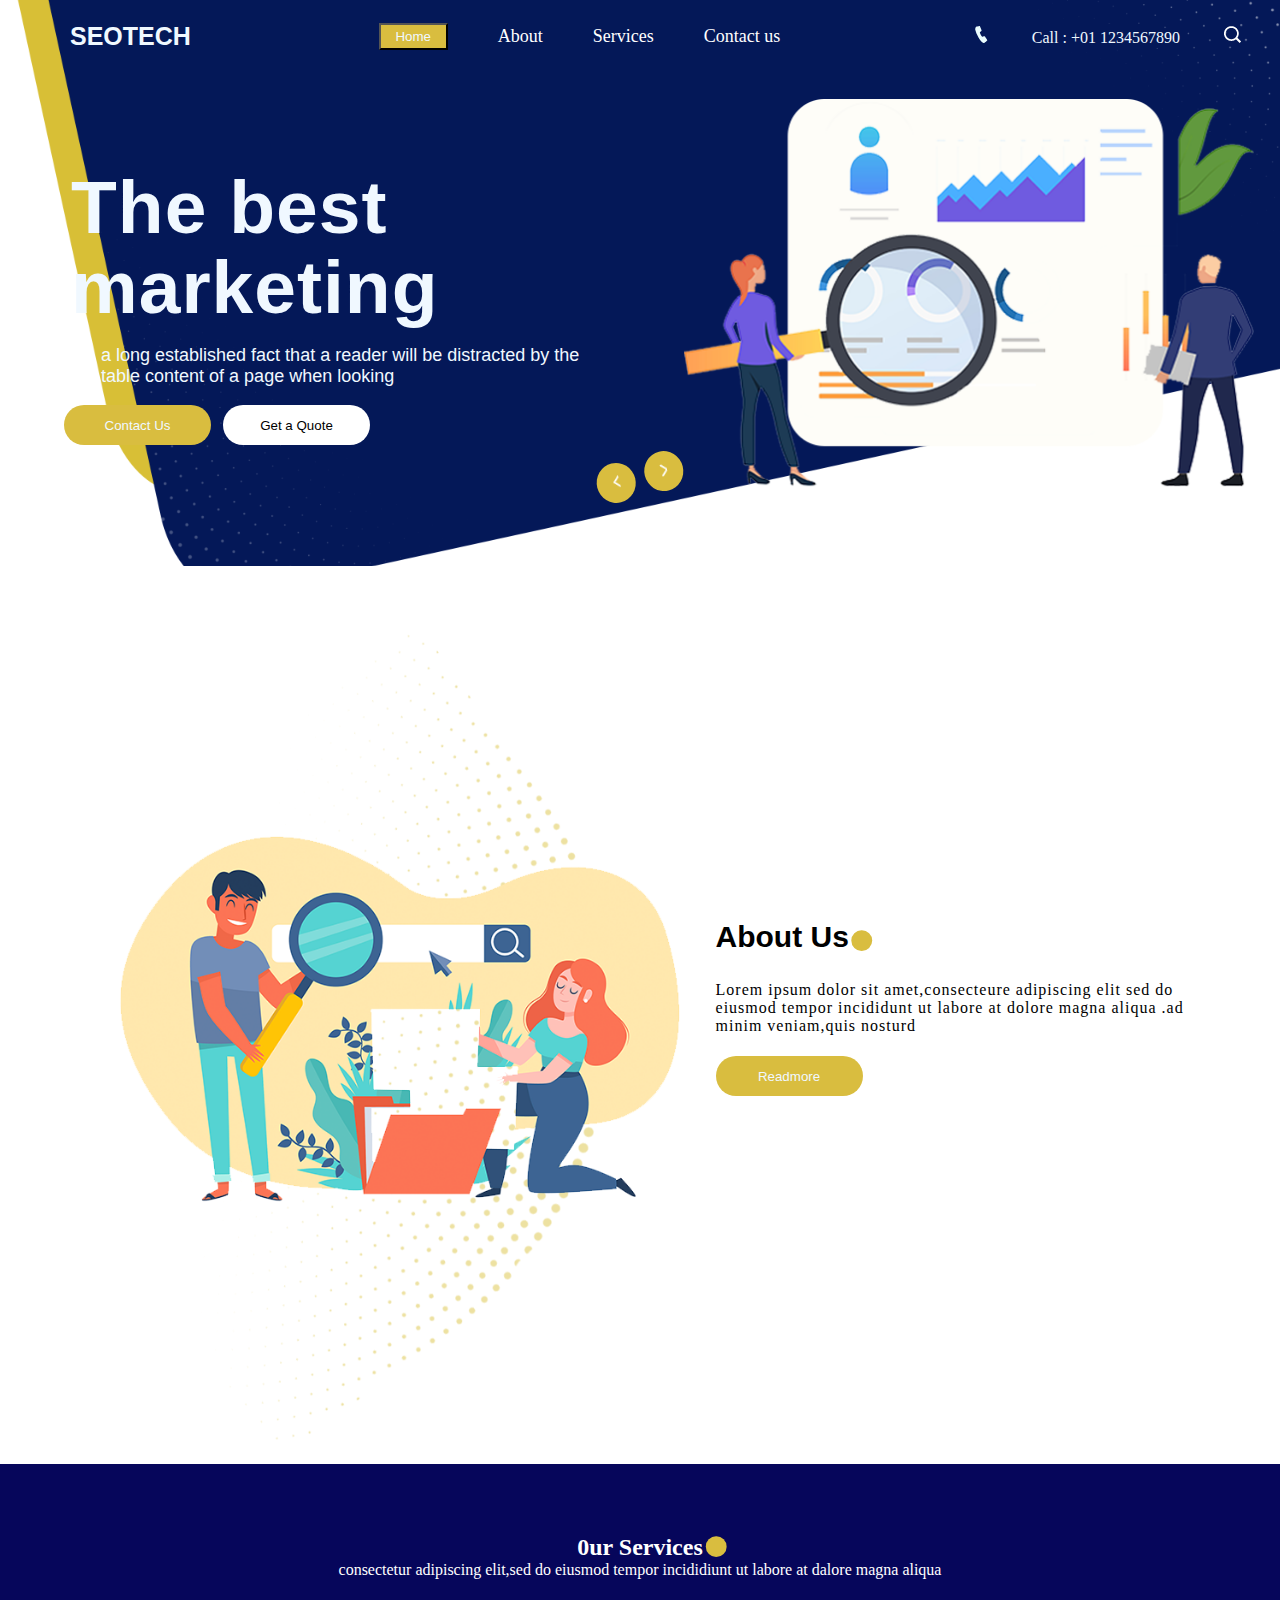
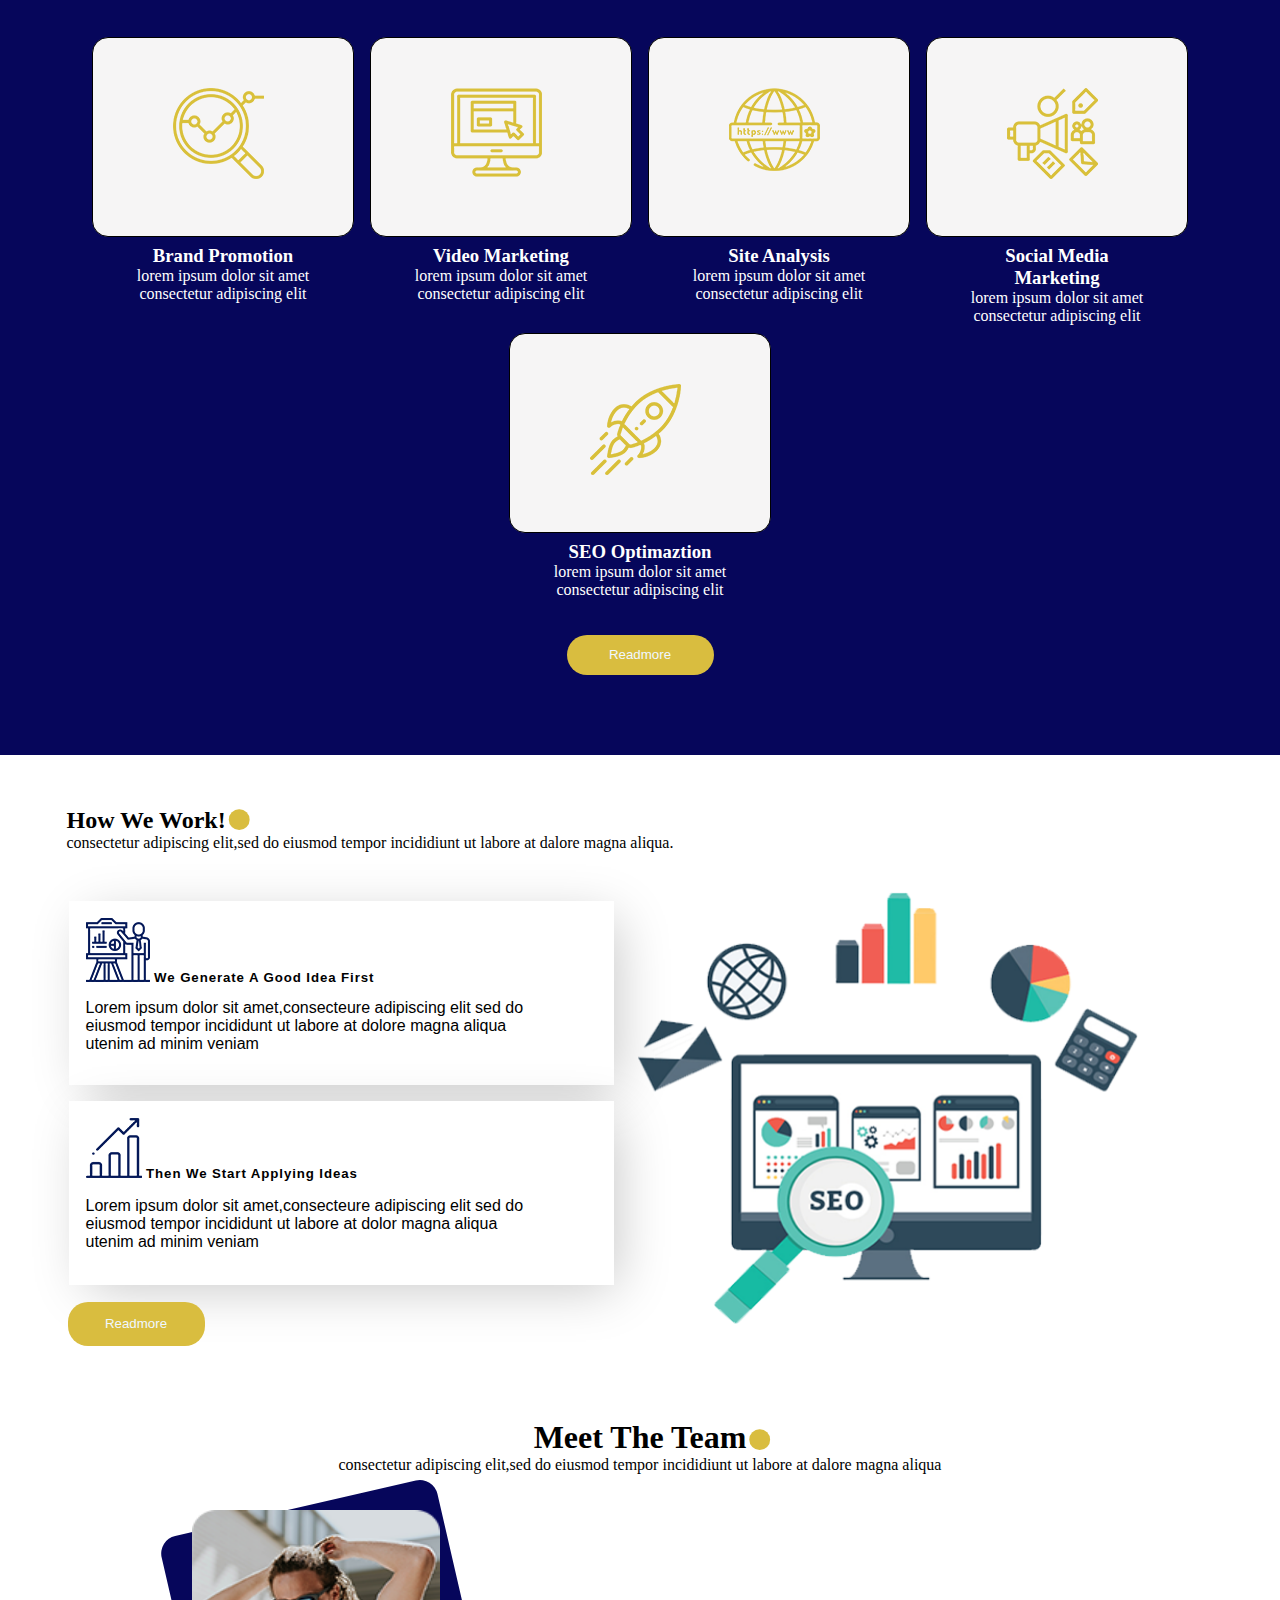
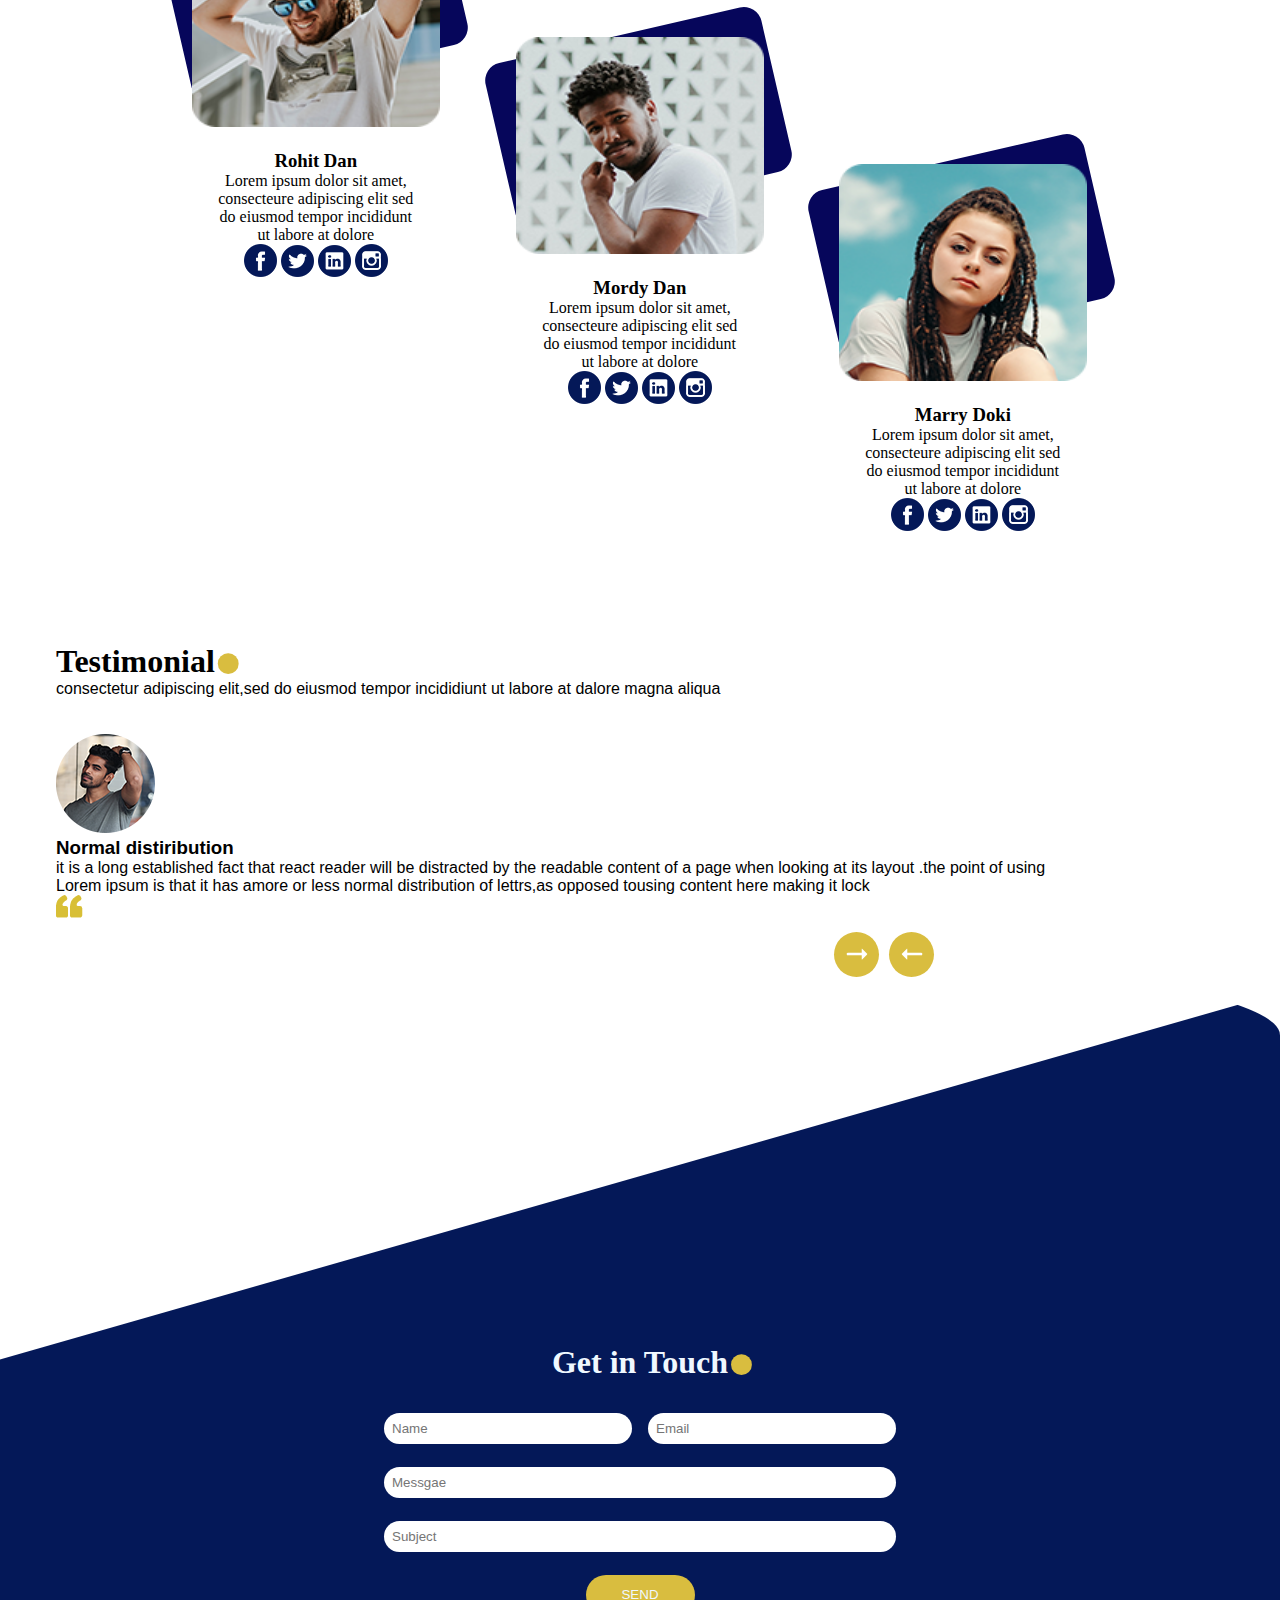
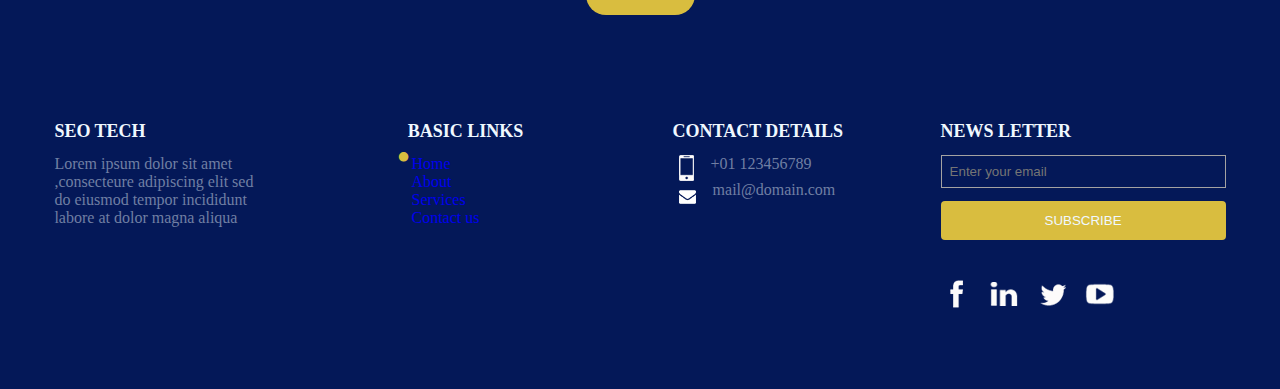
==== commit 35ab6d0c: "line updated" ====
--- a/index.html
+++ b/index.html
@@ -333,7 +333,7 @@
 <div class="footer-row">
     <h3 class="header-color header-right">NEWS LETTER</h3>
     <input  class="email-box" type="email" placeholder="Enter your email" class="para-color">
-    <button  class="email-box subs-btn" type="button" style="color: aliceblue;">Subscripe</button>
+    <button  class="email-box subs-btn" type="button" style="color: aliceblue;">SUBSCRIBE</button>
     <br>
     <div class="network-images">
         <a href="https://www.facebook.com/login/" target="blank"><img src="./images/info-fb.png"></a>
--- a/style.css
+++ b/style.css
@@ -578,7 +578,7 @@
     border-radius: 0;
     width:285px;
     background-color: unset;
-    border:1px solid white;
+    border:1px solid rgb(164, 162, 162);
     
 }
 .subs-btn{
@@ -651,7 +651,7 @@
             width: 78vw;
             height: 693px !important;
             display: flex;
-            grid-template-columns: 1fr 1fr 1fr;
+            grid-template-columns: 1fr 1fr 1fr ;
             gap: 0 !important;
         
         
@@ -828,7 +828,6 @@
                             background-repeat: no-repeat;
                          width: 100%;
                        height: auto;
-                       padding-top: 394px;
                        padding-bottom: 60px;
                        border-top-right-radius: 260em 24em;
                        margin-top: -121px;
@@ -857,6 +856,12 @@
                             margin-right:106px;
                         
                         }
+                        .footer{
+                            display: grid;
+                            place-items: center;
+                            margin-top: 400px;
+                        }
+                    
                     
                         
                         
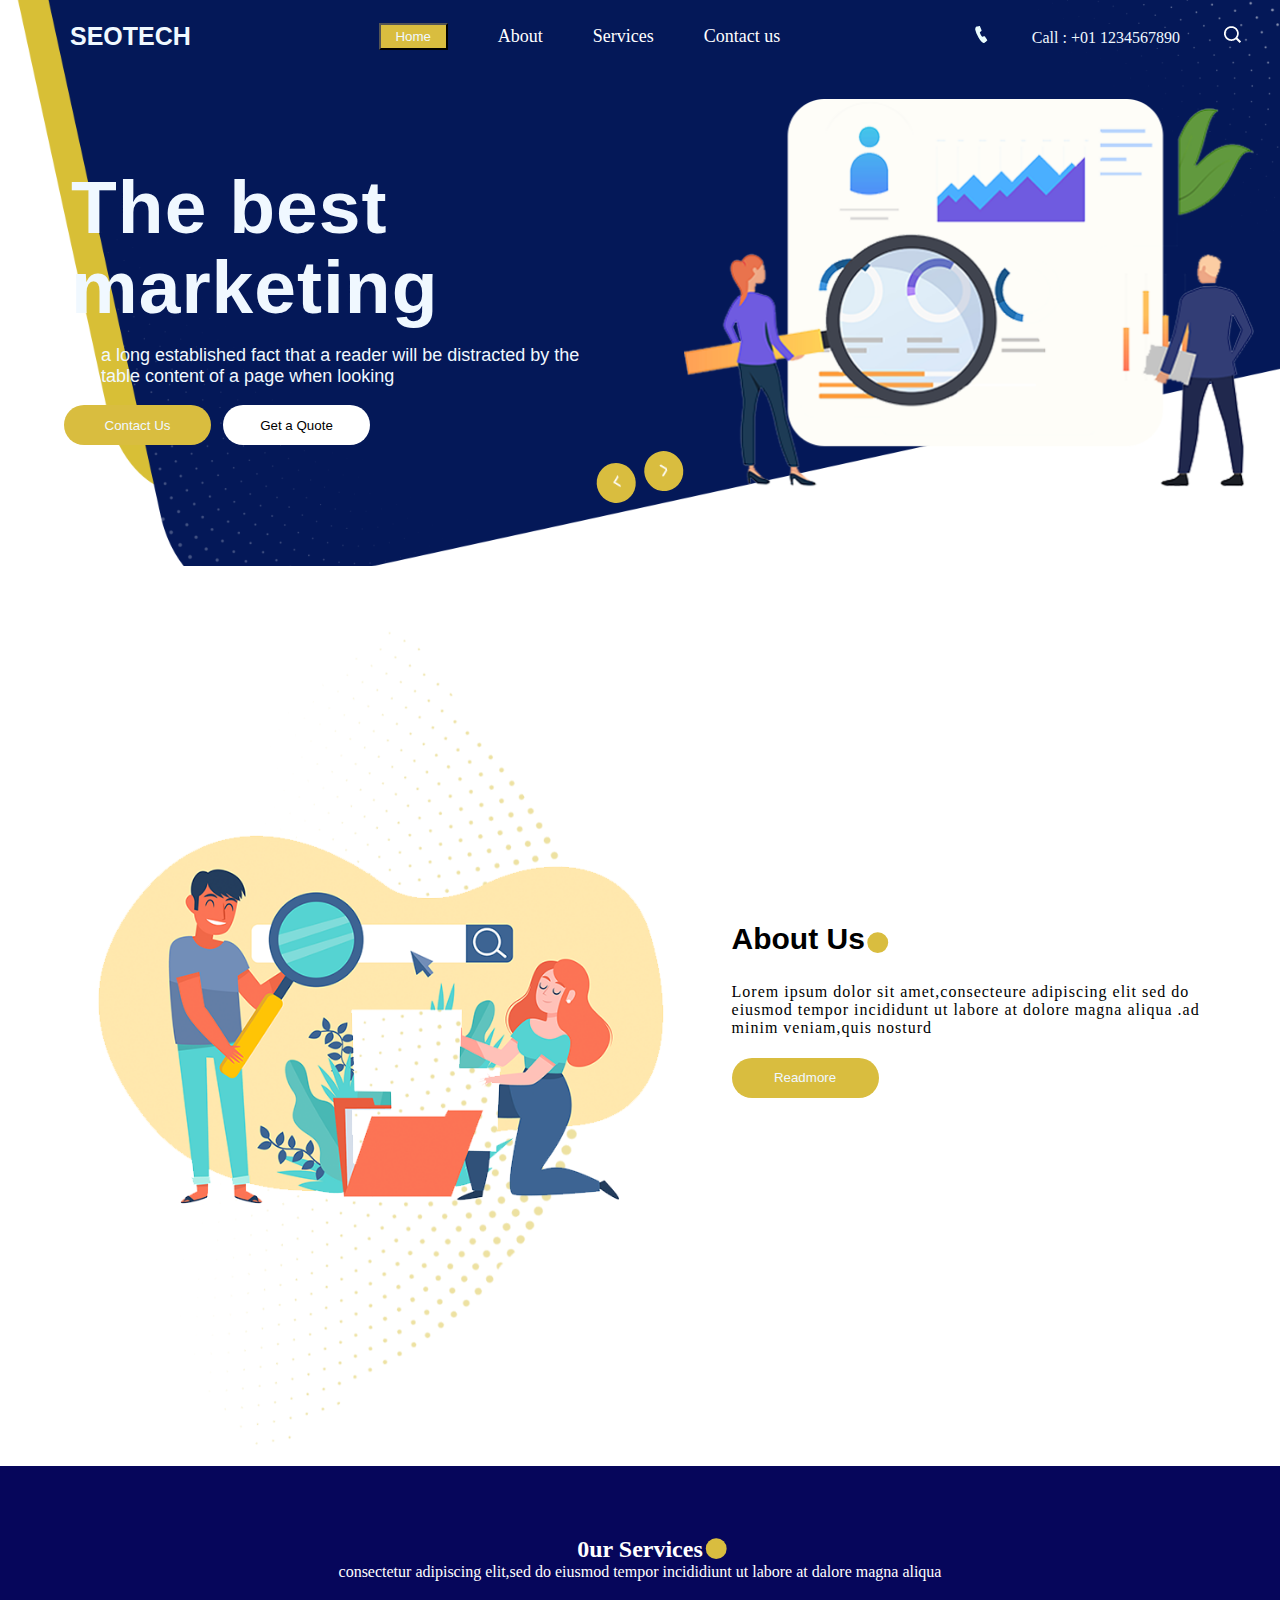
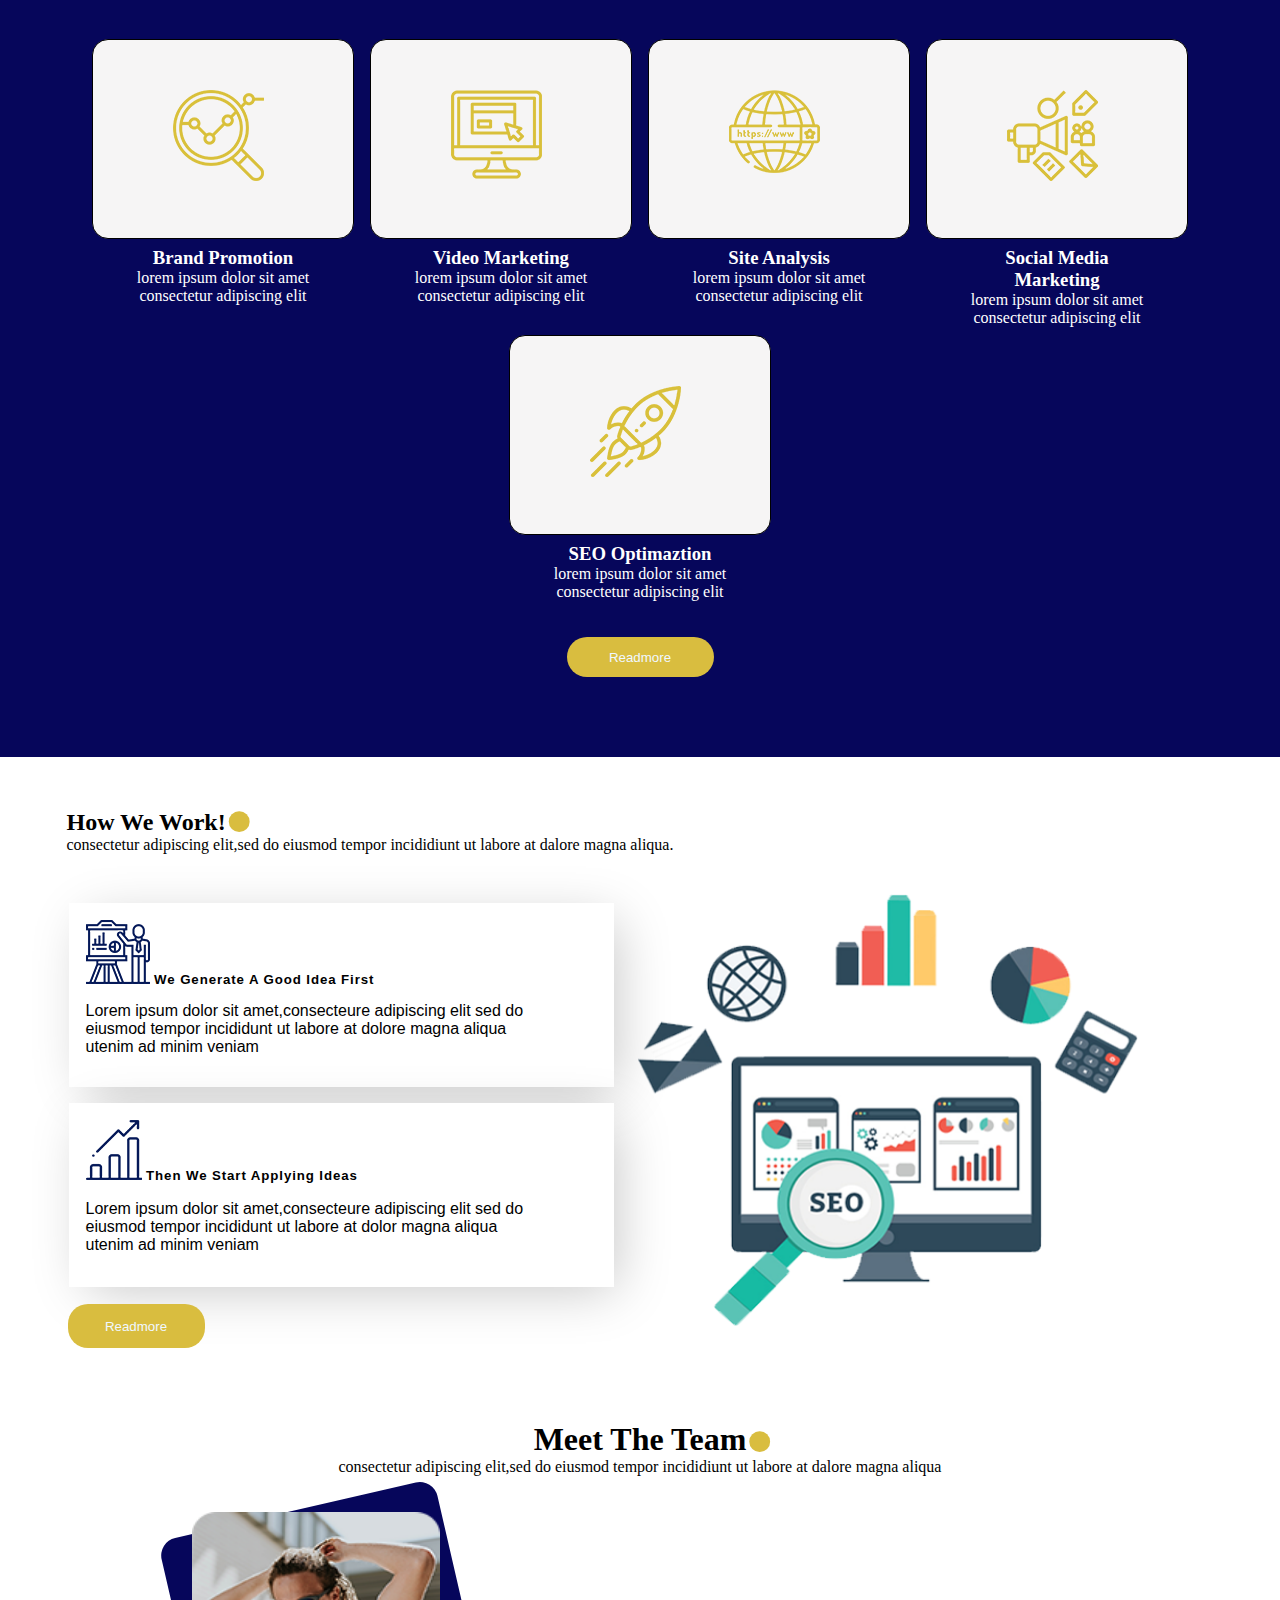
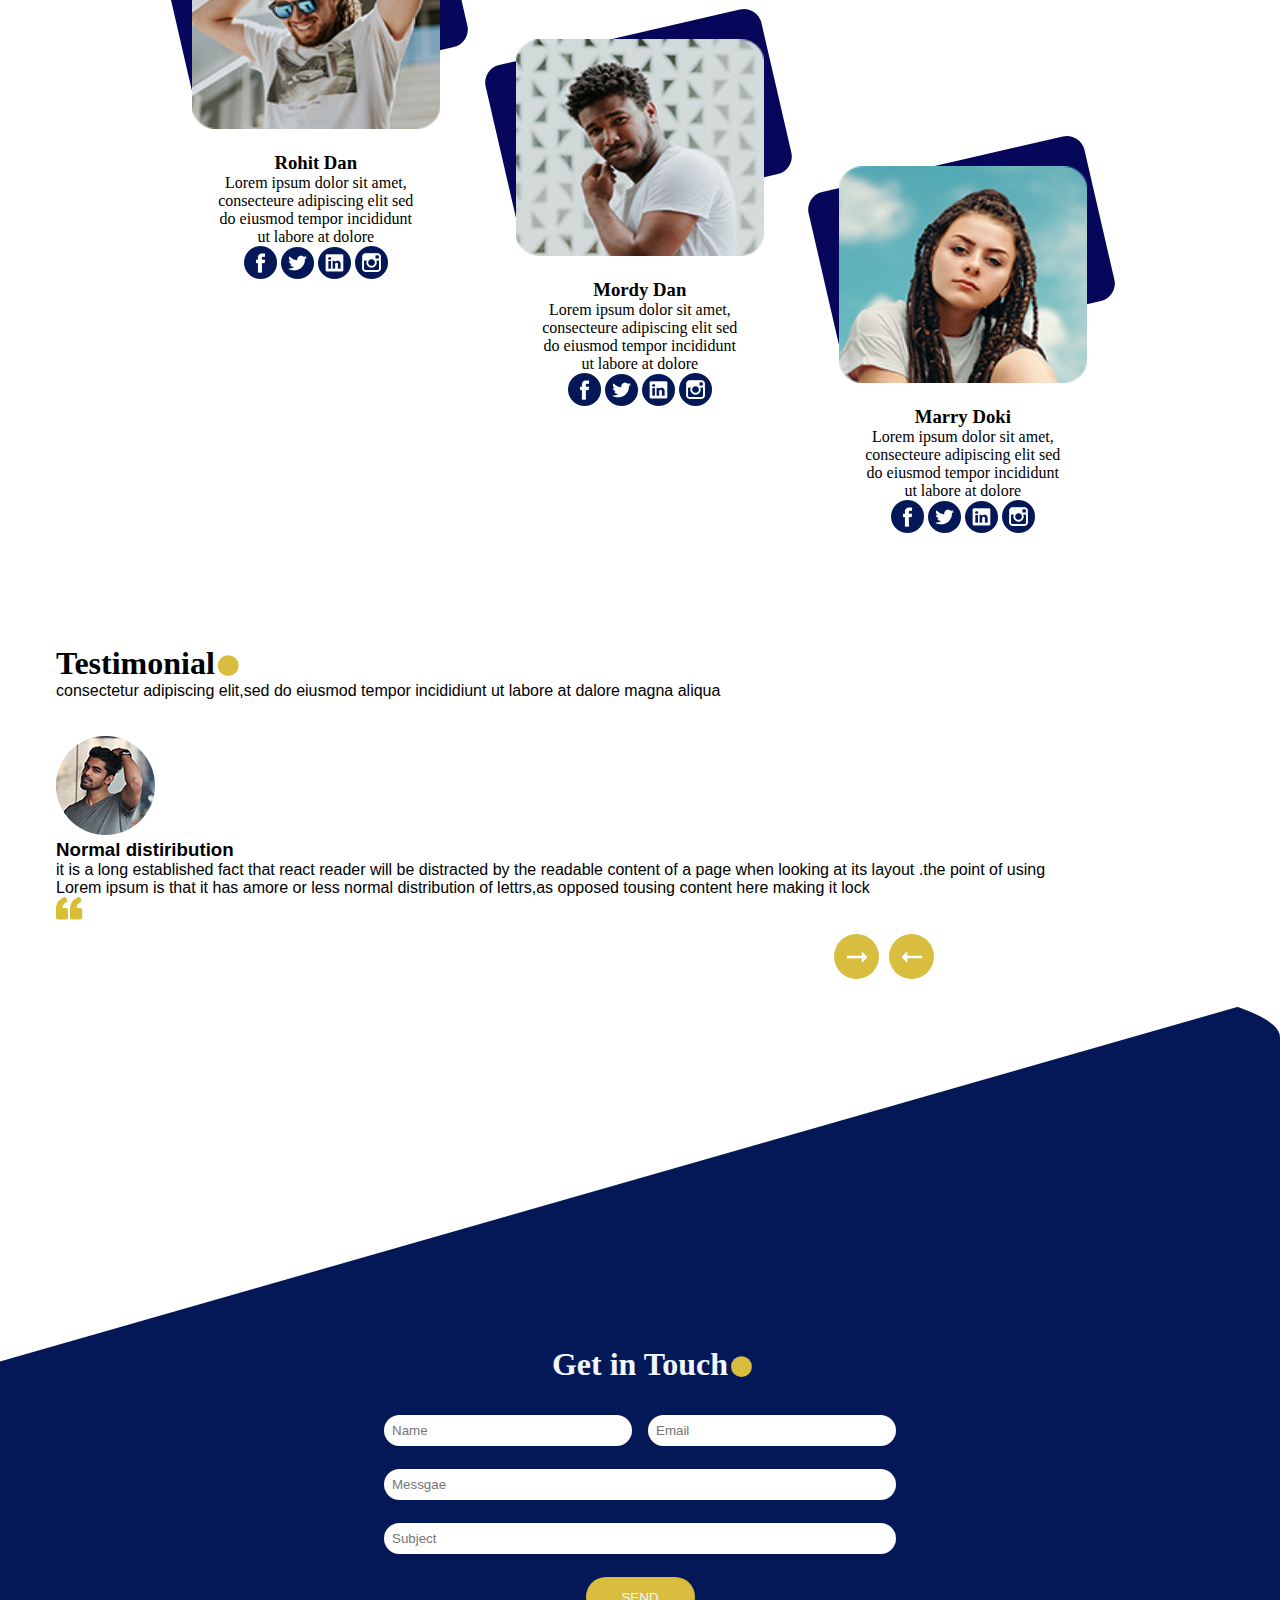
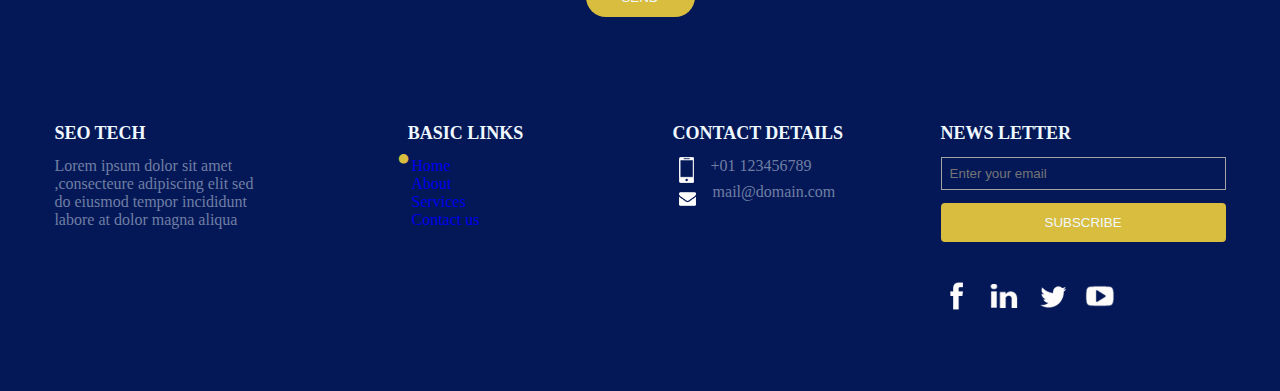
==== commit 569f91c5: "size updated" ====
--- a/index.html
+++ b/index.html
@@ -336,11 +336,12 @@
     <button  class="email-box subs-btn" type="button" style="color: aliceblue;">SUBSCRIBE</button>
     <br>
     <div class="network-images">
+        <span class="link-images">
         <a href="https://www.facebook.com/login/" target="blank"><img src="./images/info-fb.png"></a>
         <a href=" https://in.linkedin.com/jobs" target="blank"><img src="./images/info-linkedin.png"></a>
         <a href="https://twitter.com/i/flow/login" target="blank"><img src="./images/info-twitter.png"></a>
         <a href="https://www.youtube.com/" target="blank"><img src="./images/info-youtube.png"></a>
-
+    </span>
 
 
         
--- a/style.css
+++ b/style.css
@@ -216,15 +216,16 @@
 
 .content-right{
     display: grid;
-    padding: 3em;
+    padding: 75px;
     justify-content: center;
+    margin-left: 35px;
 
 }
 .hero-img{
-    width: 354px;
+    width: 90%;
     height:100%;
-    padding: 20px;
-    margin-left:32px;
+    padding: 17px;
+    margin-left:29px;
 
 }
 .main-content h1{
@@ -523,10 +524,10 @@
         height: 100%;
 
     }
-    .network-images{
+    .link-images{
         display: flex;
         gap: 18px;
-        margin-top: -5px;
+        justify-content: center;
 
     }
     
@@ -587,6 +588,17 @@
     border-radius: 4px;
     background-color: #d9bd3f;
 }
+
+
+
+
+
+
+
+
+
+
+
     @media (min-width:1024px) {
      .body-image{
             background-image: url("./images/hero-bg.png");
@@ -672,6 +684,13 @@
             
         
         }
+        .network-images{
+            display: flex;
+            gap: 18px;
+            margin-top: -5px;
+    
+        }
+    
     
      
         
@@ -863,12 +882,47 @@
                         }
                     
                     
-                        
-                        
-                    
-                    
-                        
-                    
-                    
-                
-                            } +                                    
+                            } 
+
+
+
+
+
+
+@media (min-width:767px) and (max-width:1023px){
+                                
+    .image-right{
+        
+        width: 83%;
+        margin-left: 64px;
+        
+    
+    }
+    .hero-img{
+        width: 590px;
+        height:100%;
+        padding: 20px;
+        margin-left:142px;
+    
+    }
+    .card-shape{
+        padding: 2em;
+        border-radius: 25px;
+        text-align: center;
+    
+        
+    
+    }
+    #card-3{
+        display: flex;
+        align-items: center;
+        justify-content: center;
+
+    }
+
+
+
+    
+                                
+                            }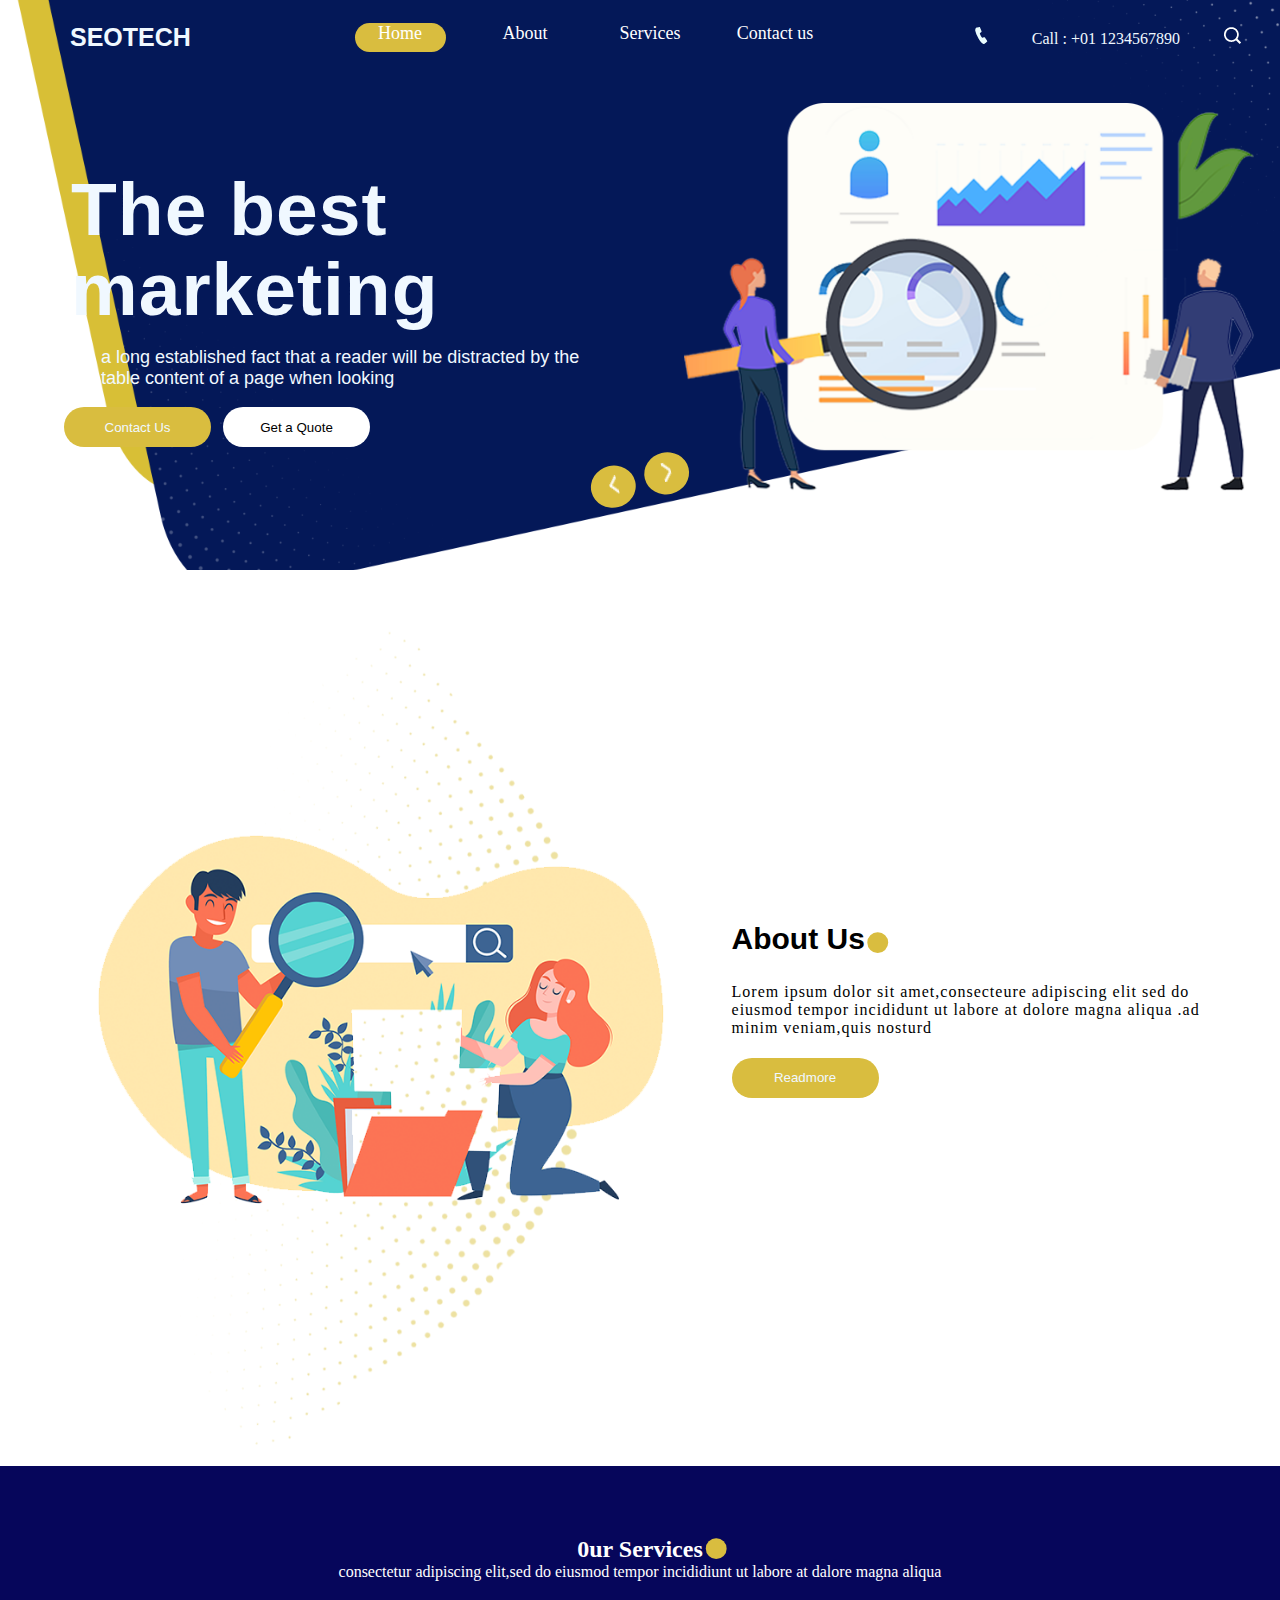
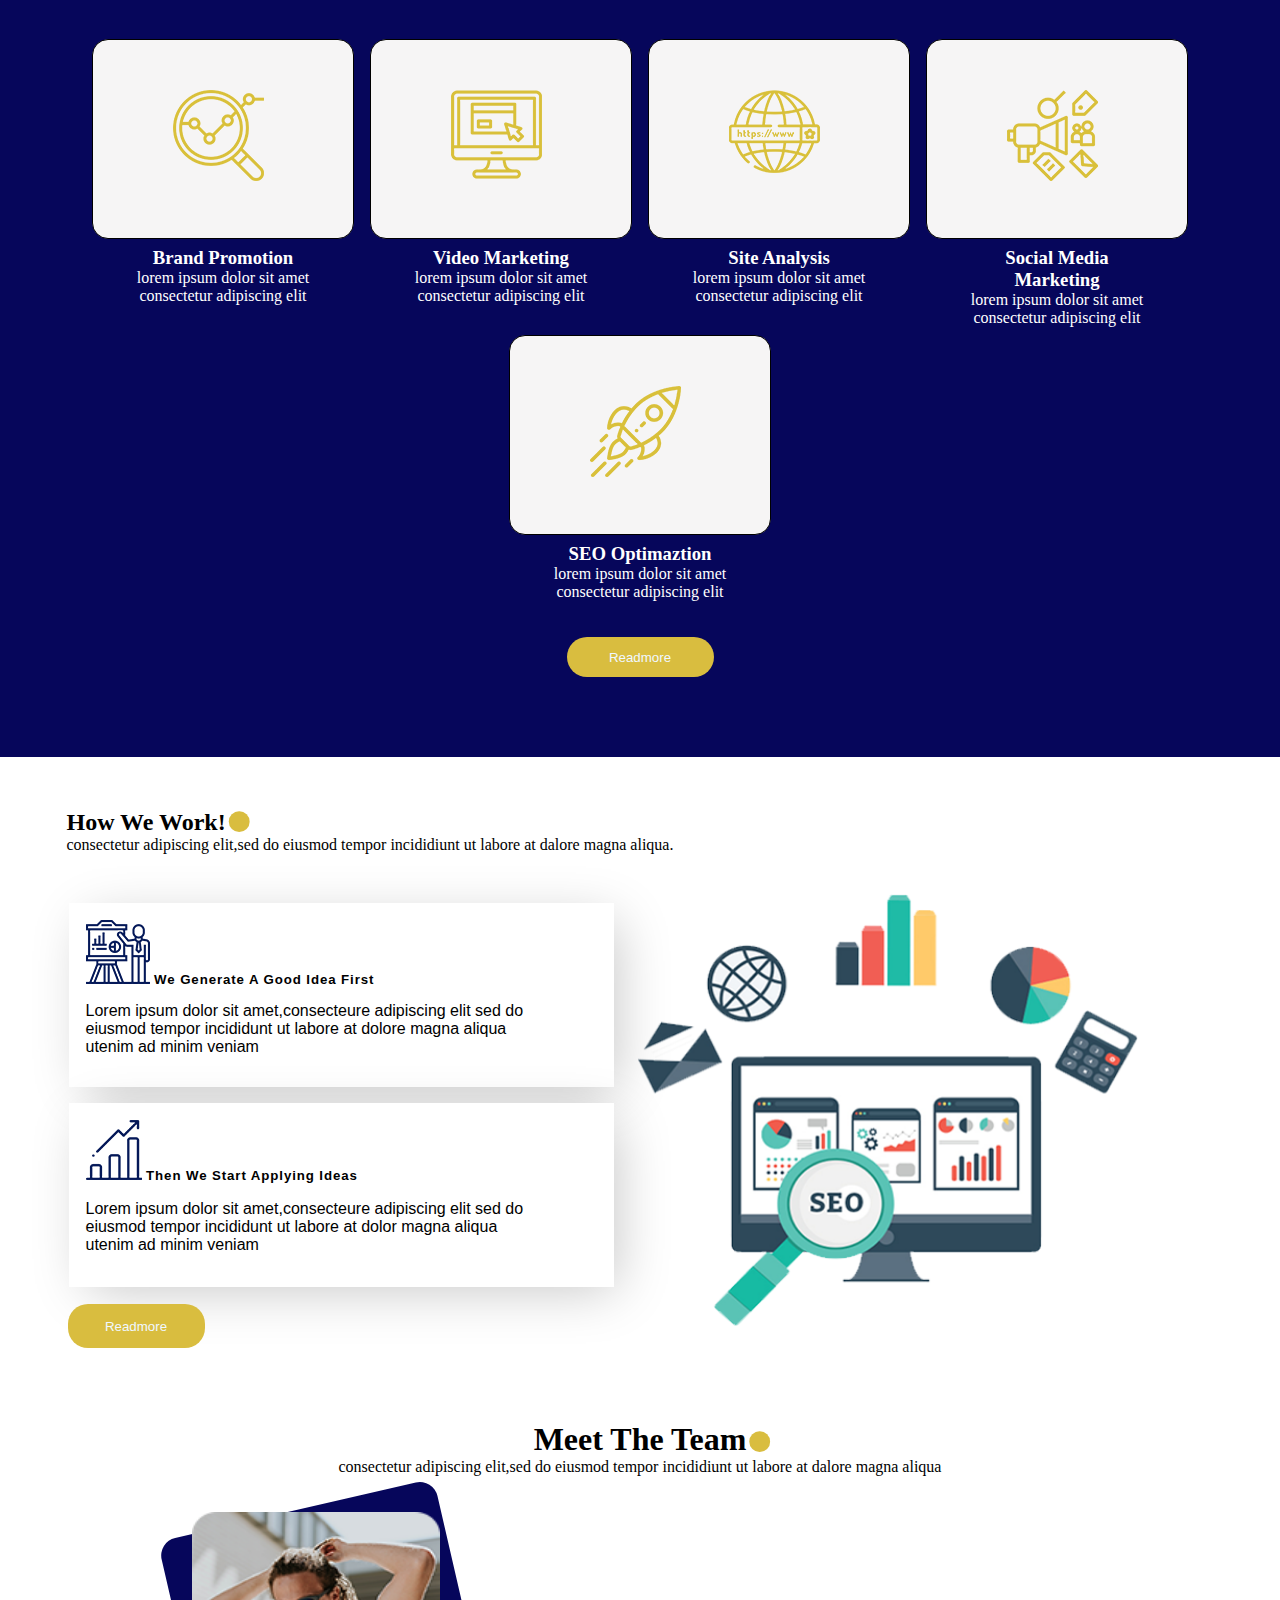
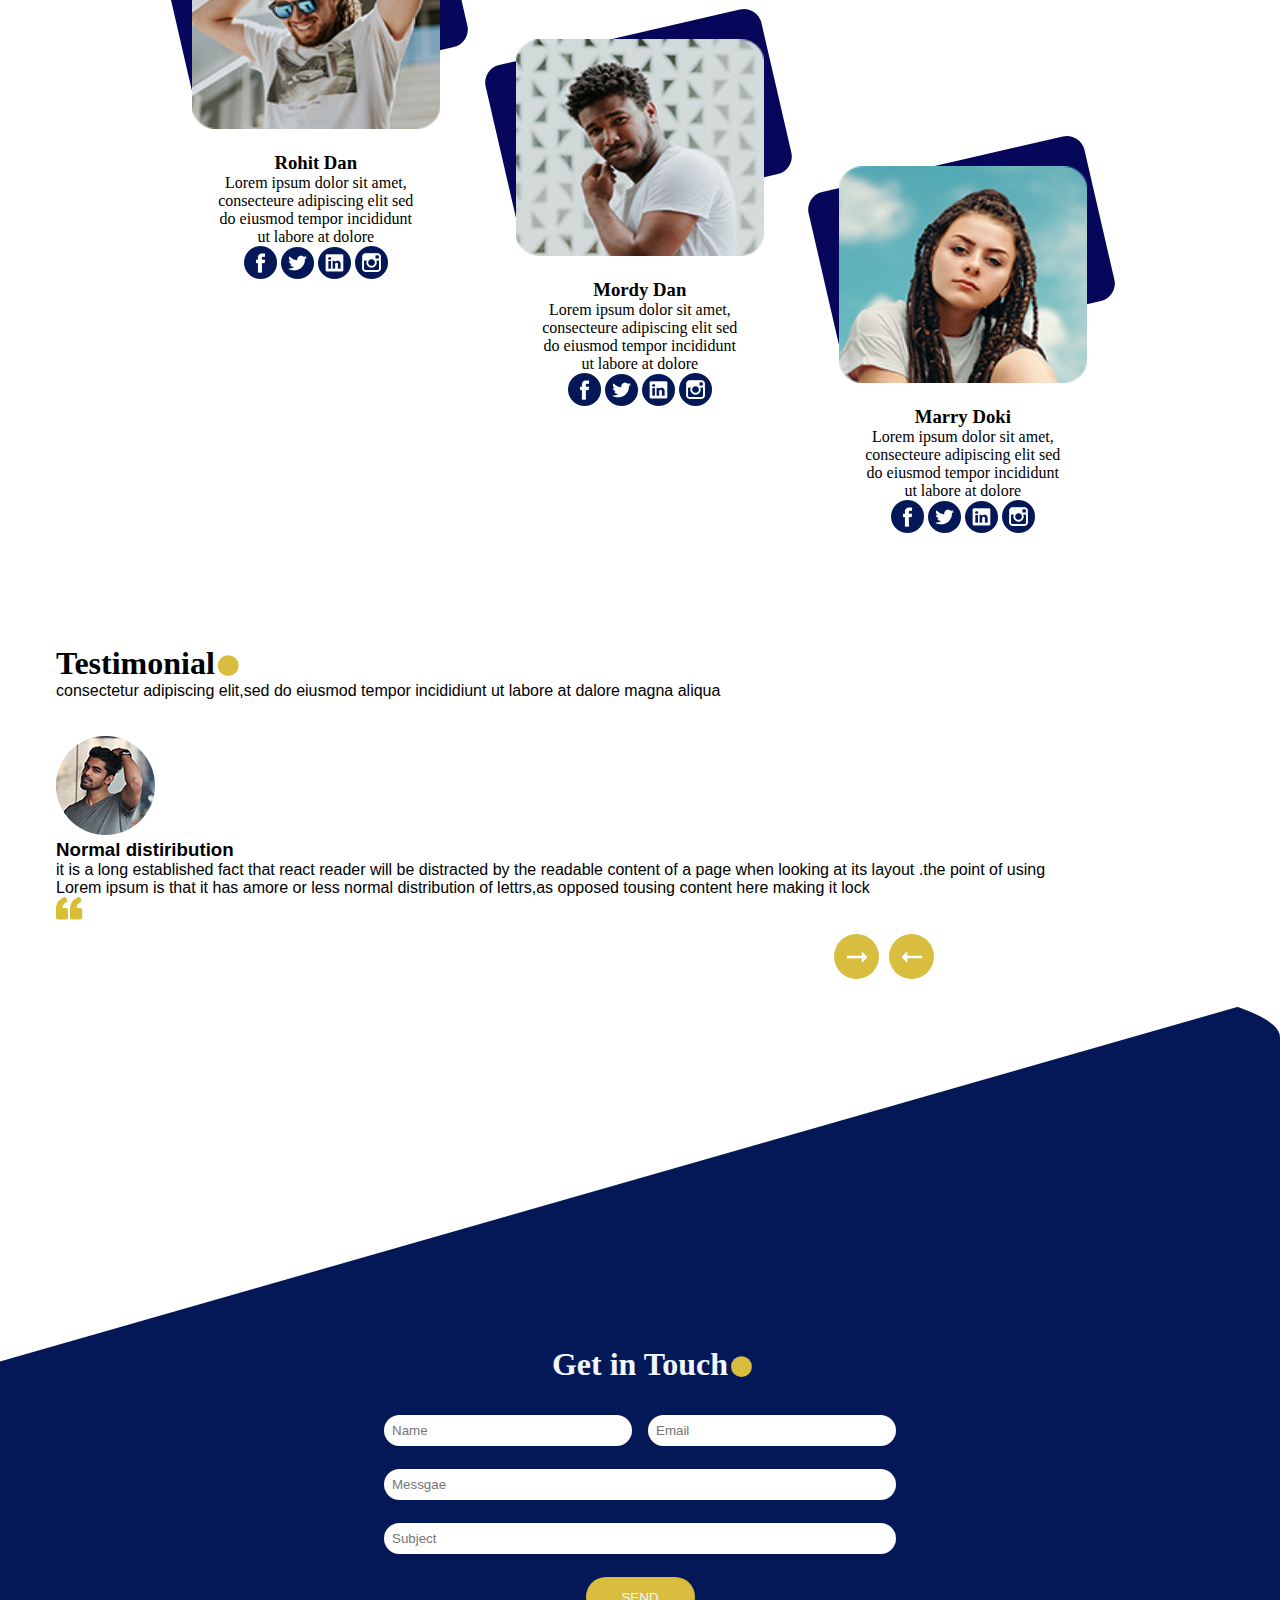
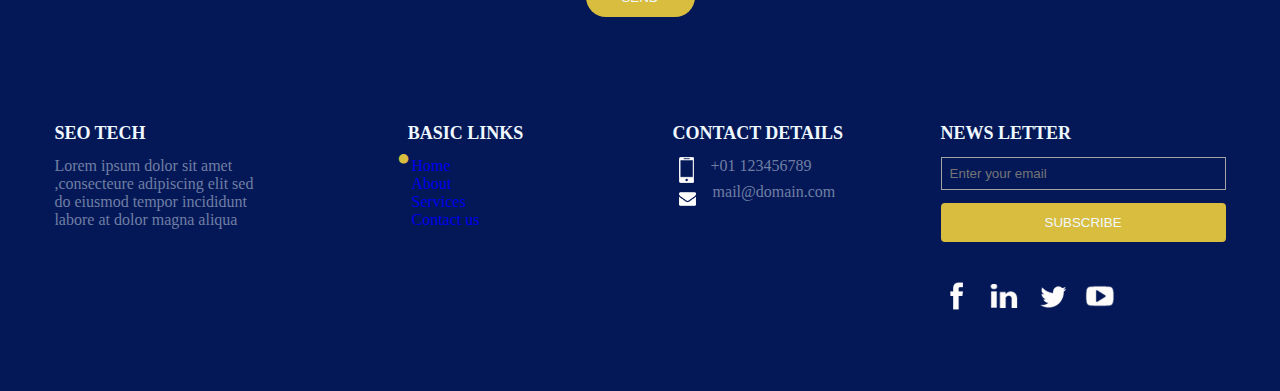
==== commit 897b5563: "bullet updated" ====
--- a/index.html
+++ b/index.html
@@ -22,7 +22,7 @@
         </div>
         <div class="list-center">
             <ul class="nav-head">
-                <li><button type="button" class="btn btn-warning rounded-pill " id="size-bar">Home</button></li>
+                <li><a class="active"href="">Home</a></li>
                 <li><a href="" >About</a></li>
                 <li><a href="">Services</a></li>
                 <li><a href="">Contact us</a></li>
@@ -34,14 +34,14 @@
 <div >
             <div class="btn-container">
                 <span class="btn-num">
-                   <a href=""><img src="./images/call.png"></a> 
+                   <a href="#"><img src="./images/call.png"></a> 
                   <div class="tele-number"> Call : +01 1234567890</div> 
-                    <a href=""><img src="./images/search-icon.png"></a> 
+                    <a href="#"><img src="./images/search-icon.png"></a> 
                 </span>
             </div>
         </div>
             <button class="menu-btn">
-                <svg xmlns="http://www.w3.org/2000/svg" width="16" height="16" fill="white" class="bi bi-list" viewBox="0 0 16 16">
+                <svg xmlns="http://www.w3.org/2000/svg" width="50px" height="60px" fill="white" class="bi bi-list" viewBox="0 0 16 16">
                     <path fill-rule="evenodd" d="M2.5 12a.5.5 0 0 1 .5-.5h10a.5.5 0 0 1 0 1H3a.5.5 0 0 1-.5-.5zm0-4a.5.5 0 0 1 .5-.5h10a.5.5 0 0 1 0 1H3a.5.5 0 0 1-.5-.5zm0-4a.5.5 0 0 1 .5-.5h10a.5.5 0 0 1 0 1H3a.5.5 0 0 1-.5-.5z"/>
                   </svg>
             </button>
@@ -60,11 +60,11 @@
                     <button class="btn-center btn-color" type="button" style="color: black;">Get a Quote</button>
                 </div>
                 <div class="angle-bar">
-                    <div class="arrow-left arrow-bottom" >
-                        <a href=""><img src="./images/left-angle.png"></a>
-                </div>
-            <div class="arrow-left arrow-top">
-                 <a href=""><img  src="./images/right-angle.png"></a>   
+                    <div class="arrow-left " >
+                        <a href=""><img  class="arrow-size"  src="./images/left-angle.png"></a>
+                </div>
+            <div class="arrow-left">
+                 <a href=""><img  class="arrow-size"  src="./images/right-angle.png"></a>   
                 </div>
                 </div>
             </div>
@@ -317,7 +317,7 @@
     <h3 class="header-right">BASIC LINKS</h3>
     <ul class="style-none">
        
-        <li ><a href="https://rakul1234.github.io/html2/" ><span class="bullet-home"> &#x2022;</span>Home</a></li>
+        <li ><a class="bullet" href="https://rakul1234.github.io/html2/" ><span class="bullet-home"> &#x2022;</span>Home</a></li>
         <li><a href="#" >About</a></li>
         <li><a href="#" >Services</a></li>
         <li><a href="#" >Contact us</a></li>
--- a/style.css
+++ b/style.css
@@ -11,7 +11,8 @@
 }
 .hero-left{
     margin-top:5px;
-    margin-left:-4%}
+    margin-left:-4%
+}
 
 .body-image{
     background-color:rgb(4, 4, 71);
@@ -20,10 +21,13 @@
    width:100vw;
 
 } 
-  a:hover {
-    
-    color: #d9bd3f;
-  }
+.nav-head a.active, .nav-head a:hover{
+background-color: #d9bd3f;
+transition: .10s;
+
+
+}
+
   a:link {
     text-decoration: none;
     
@@ -36,9 +40,15 @@
     
     color: #707fa3;  
     }
-  
   .nav-head a:visited {
     color:white;
+  }
+  .nav-head a{
+    border-radius: 29px;
+    height:29px;
+    width:91px;
+    display:grid;
+    text-align: center
   }
 
 button{
@@ -69,7 +79,7 @@
 .nav-header ul li{
     
 display: inline-block;
-  padding: 96px 25px;
+  padding: 96px 17px;
  list-style-type:none;
 }
 
@@ -77,6 +87,8 @@
     background-color: transparent;
     outline: 0;
     border: 0;
+    font-size: 35px;
+
 }
 .content-name{
     display: flex;
@@ -216,7 +228,7 @@
 
 .content-right{
     display: grid;
-    padding: 75px;
+    padding: 78px;
     justify-content: center;
     margin-left: 35px;
 
@@ -772,14 +784,18 @@
                 }
                 .arrow-left{
                 background:#d9bd3f;
-                height: 40px;
-                width: 39px;
+                height: 42px;
+                width: 45px;
                 border-radius: 50%;
                 margin: 5px;
                 display:flex;
                 justify-content: center;
                 align-items: center;
                 
+                }
+                .arrow-size{
+                    width:8px;
+                    height:19px;
                 }
                 .header-right{
                     color: aliceblue;
@@ -920,7 +936,16 @@
         justify-content: center;
 
     }
-
+.nav-head ul{
+    position:fixed;
+    width: 100%;
+    height:100vh;
+    background: #d9bd3f;
+    top:80px;
+    left:0;
+    text-align: center;
+
+}
 
 
     
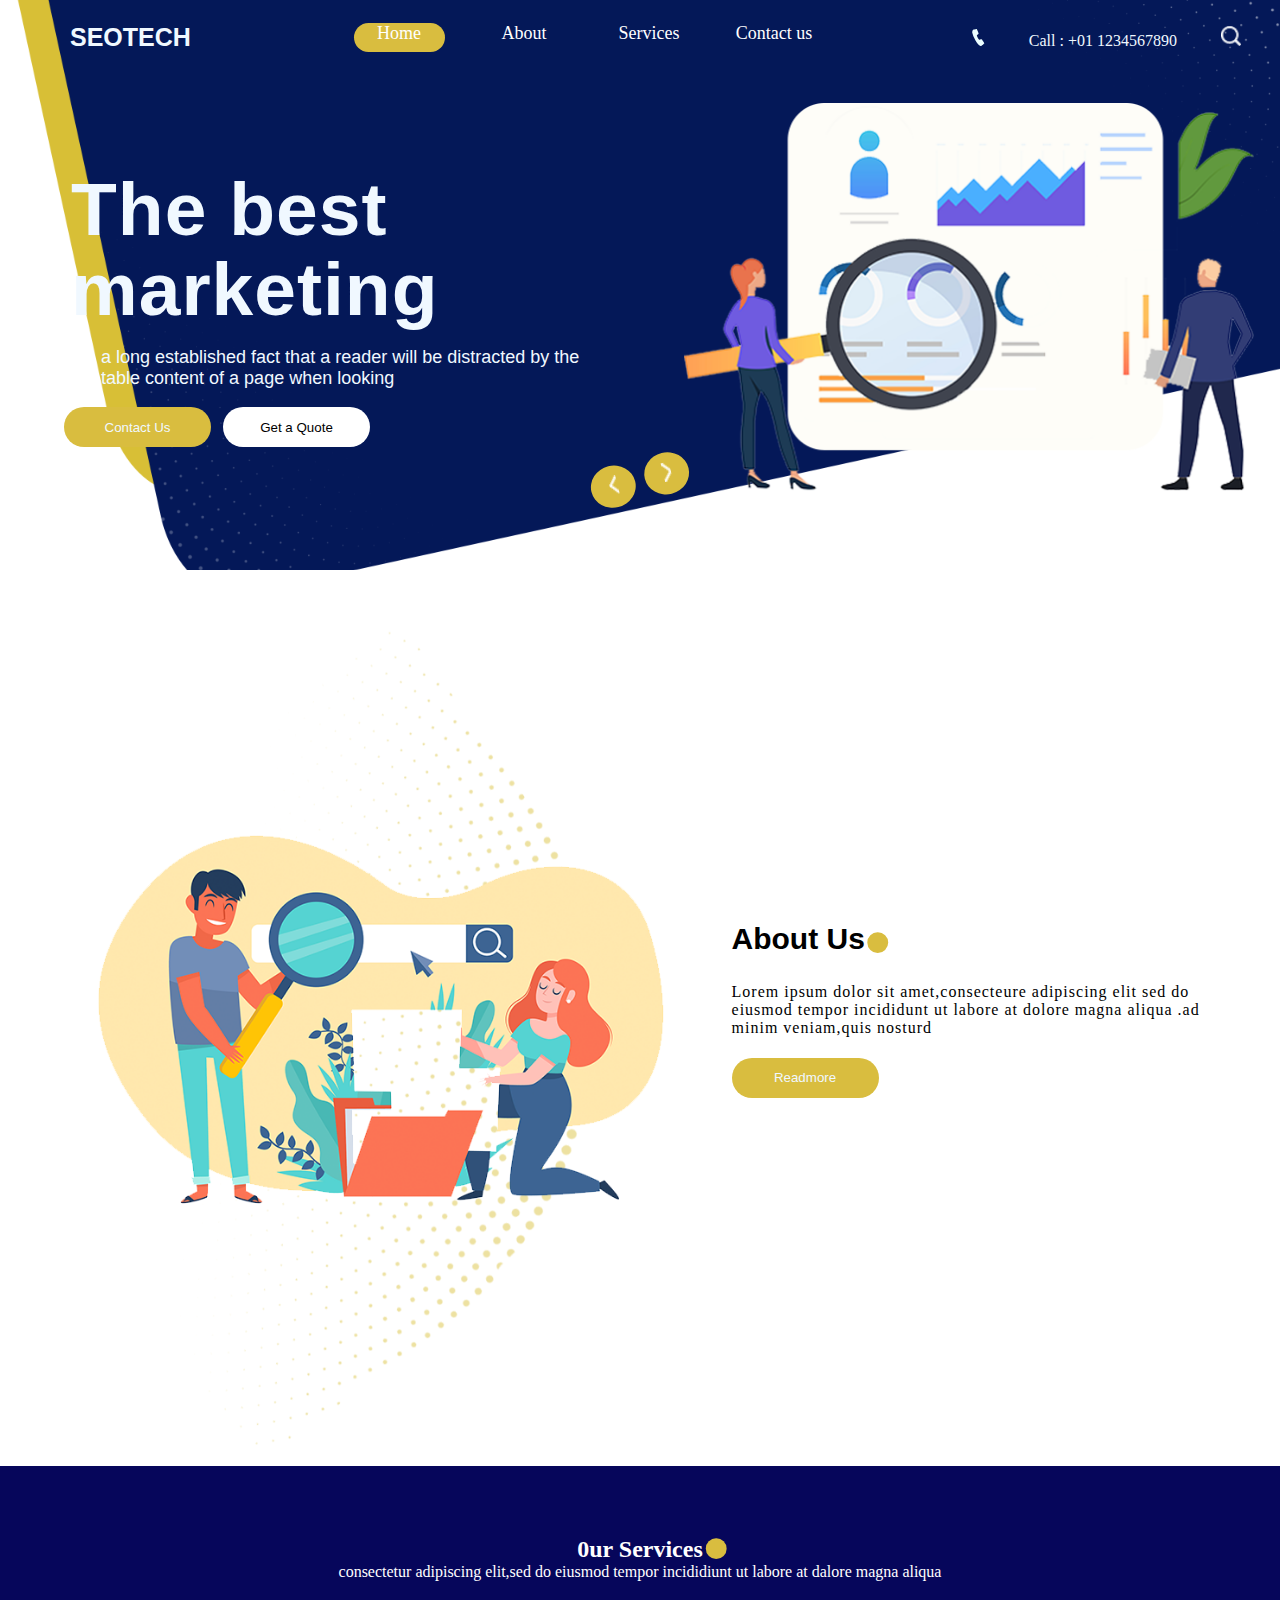
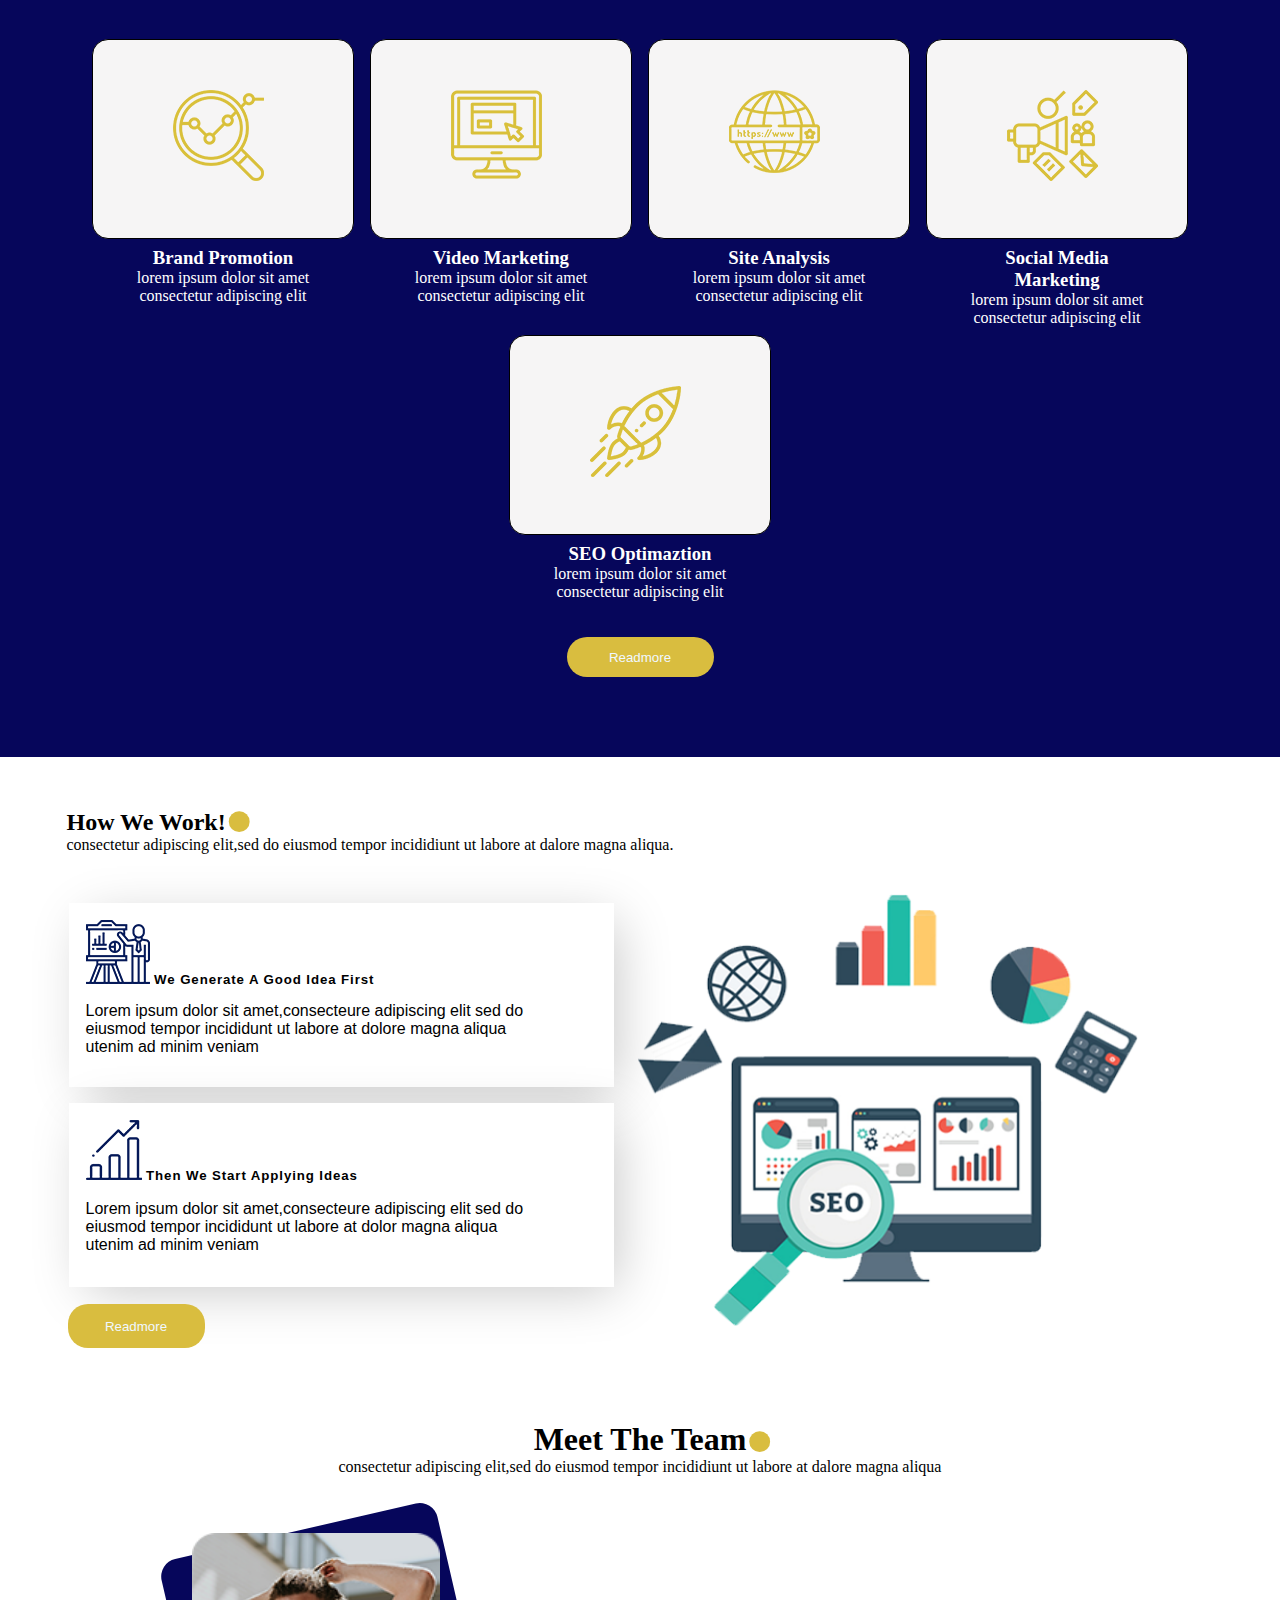
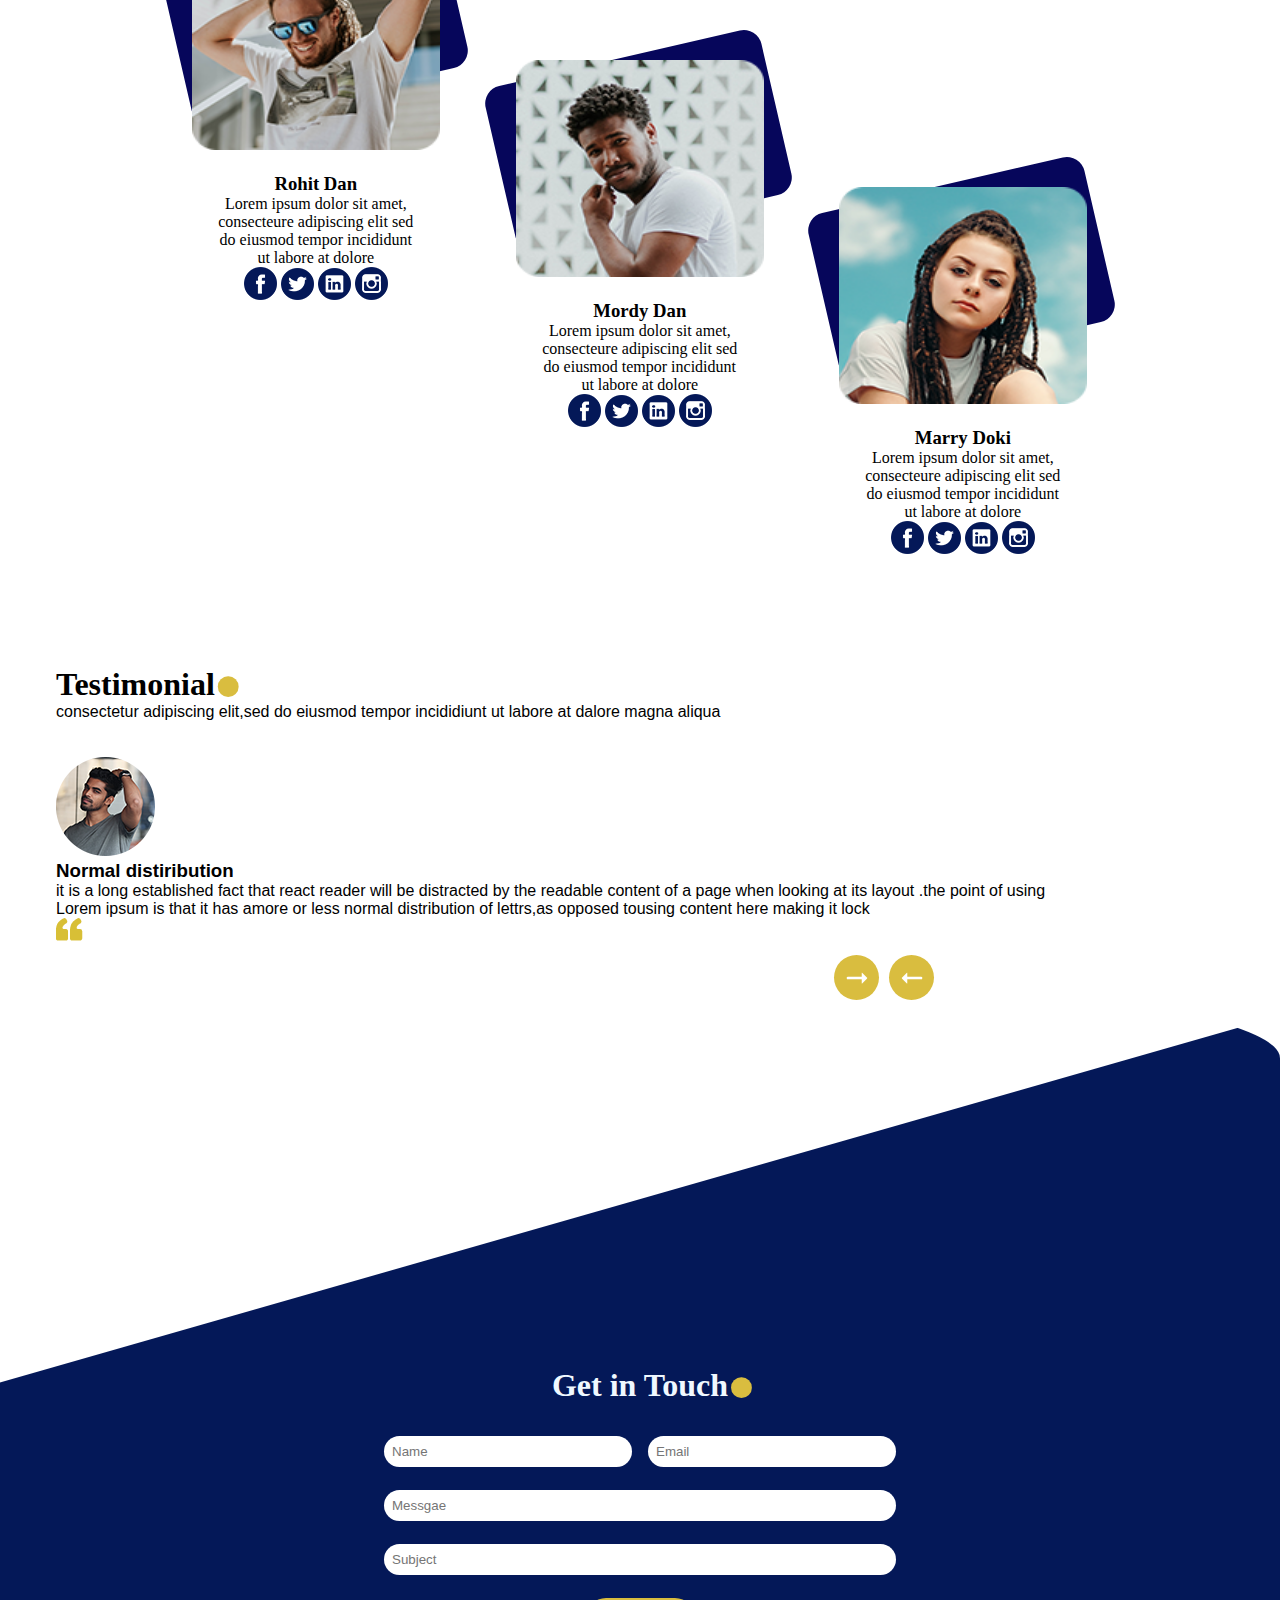
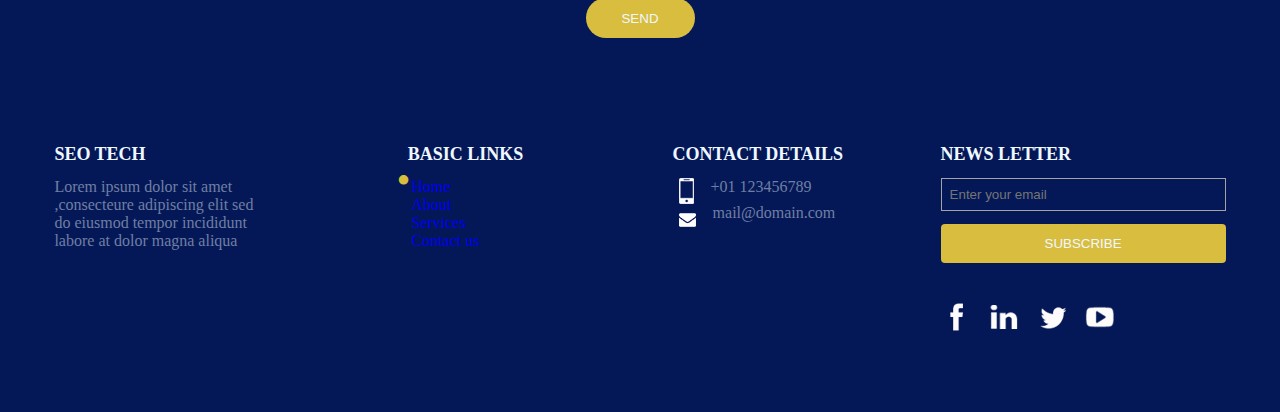
==== commit da939153: "gap updated" ====
--- a/index.html
+++ b/index.html
@@ -34,9 +34,9 @@
 <div >
             <div class="btn-container">
                 <span class="btn-num">
-                   <a href="#"><img src="./images/call.png"></a> 
+                   <a href="#"><img  src="./images/call.png"></a> 
                   <div class="tele-number"> Call : +01 1234567890</div> 
-                    <a href="#"><img src="./images/search-icon.png"></a> 
+                    <a href="#"><img class="search-bar"src="./images/search-icon.png"></a> 
                 </span>
             </div>
         </div>
--- a/style.css
+++ b/style.css
@@ -677,6 +677,7 @@
             display: flex;
             grid-template-columns: 1fr 1fr 1fr ;
             gap: 0 !important;
+            margin-top: 21px;
         
         
         }
@@ -714,6 +715,11 @@
         .form-header{
             grid-template-columns: 1fr 1fr;
         }
+        .search-bar{
+            width: 20px;
+            height: auto;
+        }
+        
         
         .main-content{
             display: flex;
